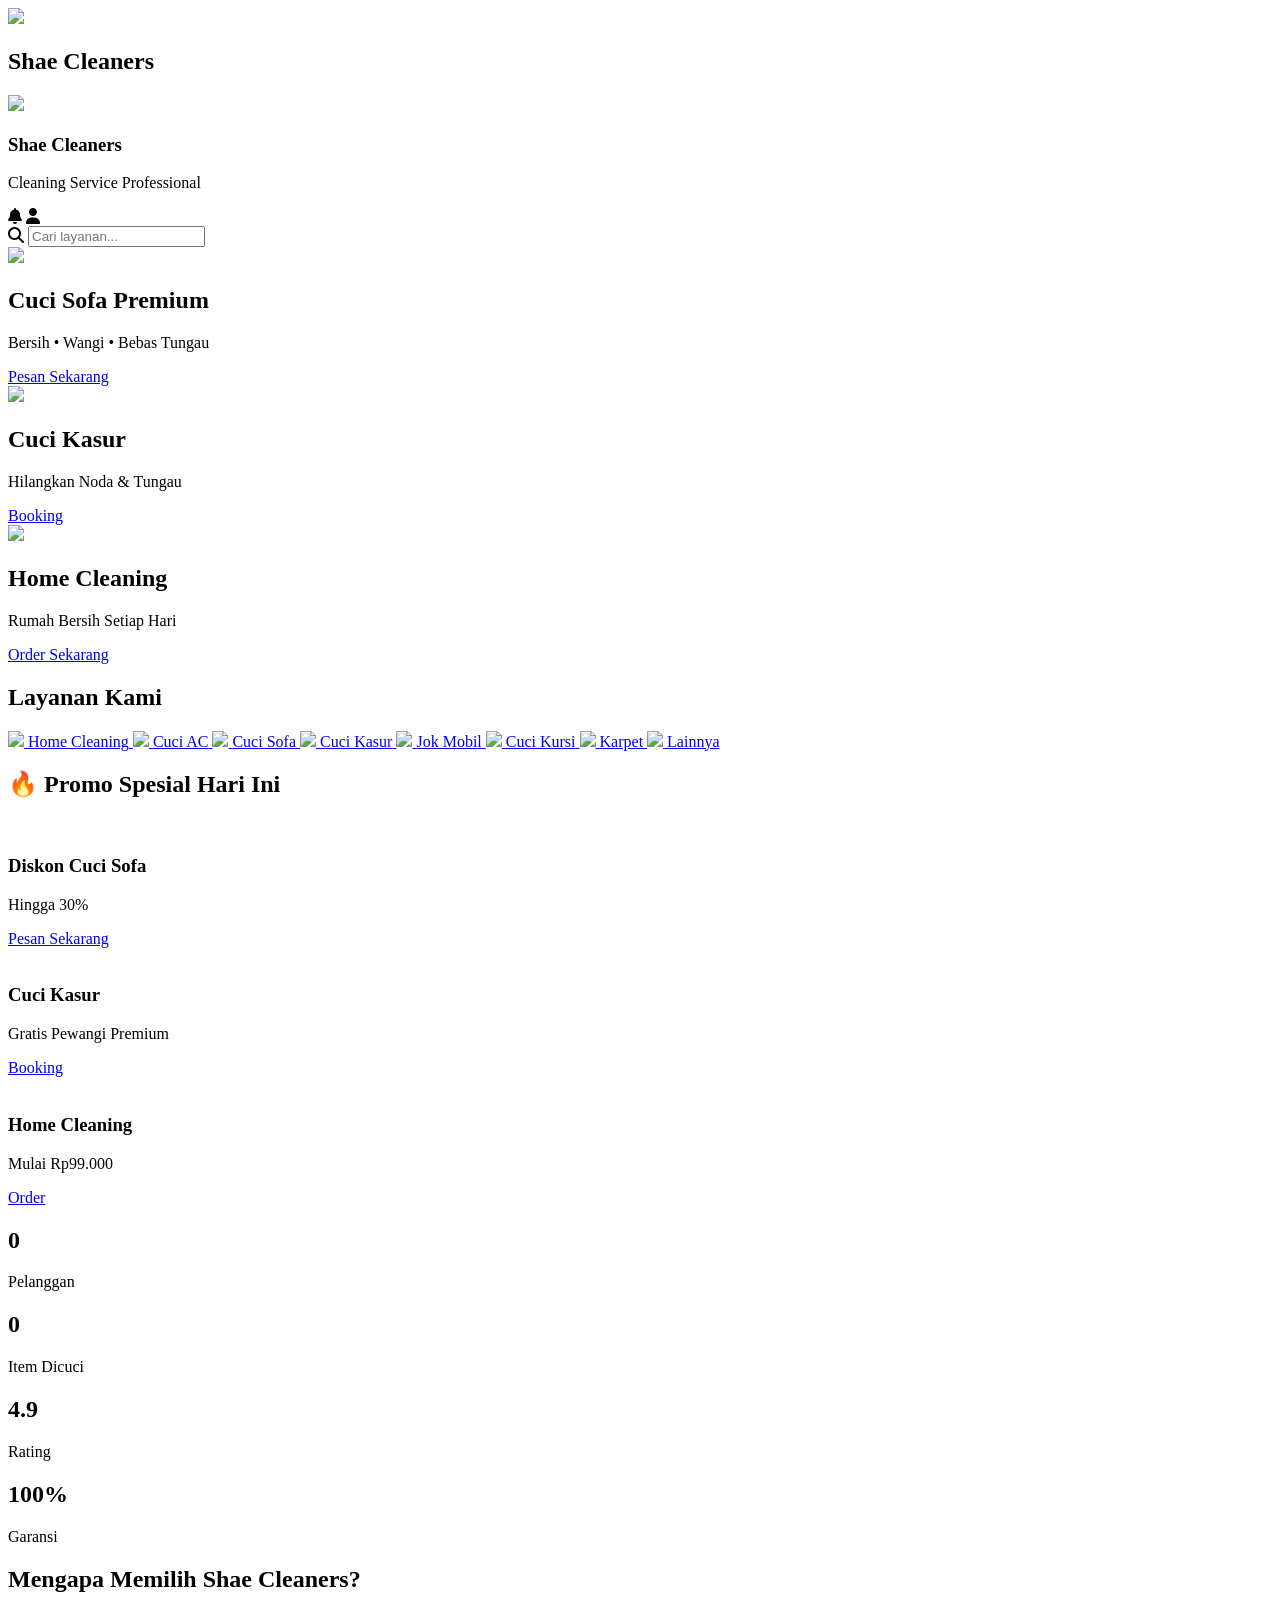
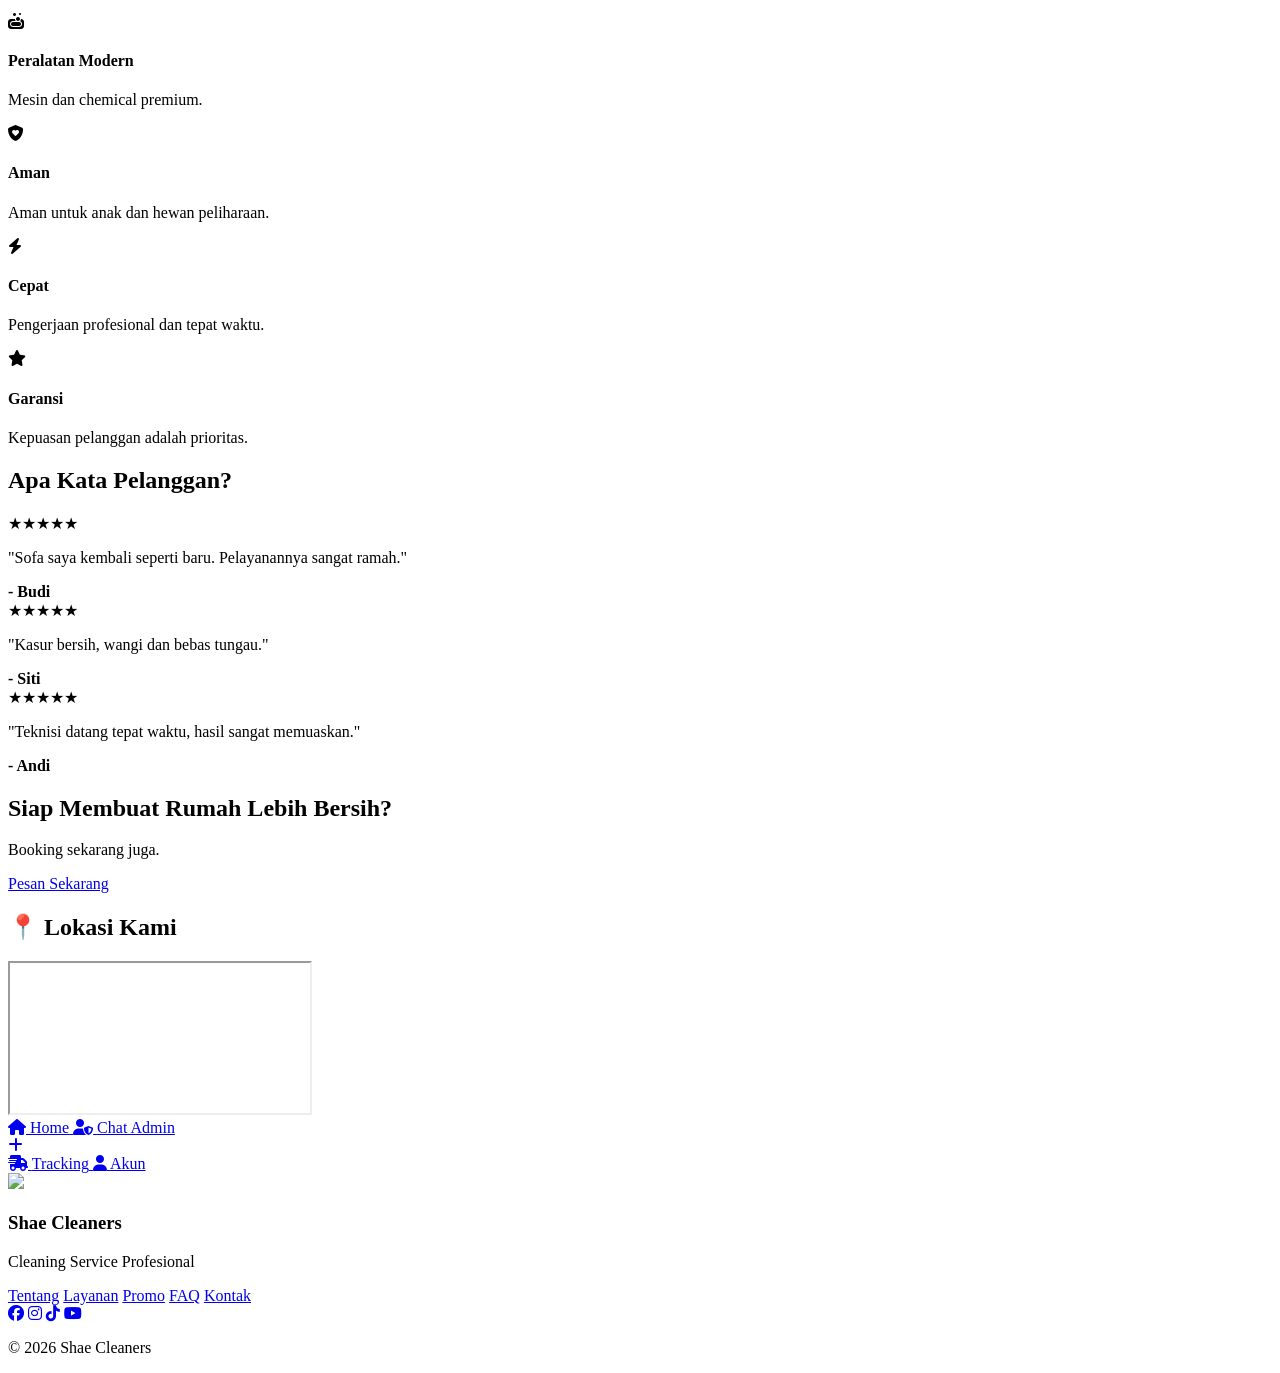
==== index.html @ 27e86289 "Create index.html" ====
<!DOCTYPE html>
<html lang="id">
<head>
<meta charset="UTF-8">
<meta name="viewport" content="width=device-width, initial-scale=1.0">
<title>Shae Cleaners | Jasa Cuci Sofa, Kasur, AC & Home Cleaning</title>

<meta name="theme-color" content="#0D6EFD">
<meta name="description" content="Shae Cleaners - Jasa Home Cleaning, Cuci Sofa, Kasur, AC, Jok Mobil, Kursi, Karpet dan lainnya.">

<link rel="manifest" href="manifest.json">
<link rel="icon" href="assets/logo/logo.png">

<link rel="preconnect" href="https://fonts.googleapis.com">
<link rel="preconnect" href="https://fonts.gstatic.com" crossorigin>

<link href="https://fonts.googleapis.com/css2?family=Poppins:wght@300;400;500;600;700&display=swap" rel="stylesheet">

<link rel="stylesheet" href="style.css">

<link rel="stylesheet" href="https://cdnjs.cloudflare.com/ajax/libs/font-awesome/6.7.2/css/all.min.css">

<link href="https://unpkg.com/aos@2.3.4/dist/aos.css" rel="stylesheet">

</head>

<body>

<!-- Splash Screen -->

<div id="splash">

<img src="assets/logo/logo.png" class="logo">

<h2>Shae Cleaners</h2>

<div class="loader"></div>

</div>

<!-- HEADER -->

<header>

<div class="topbar">

<div class="logo-area">

<img src="assets/logo/logo.png">

<div>

<h3>Shae Cleaners</h3>

<p>Cleaning Service Professional</p>

</div>

</div>

<div class="profile">

<i class="fa-solid fa-bell"></i>

<i class="fa-solid fa-user"></i>

</div>

</div>

<!-- SEARCH -->

<div class="search-box">

<i class="fa-solid fa-magnifying-glass"></i>

<input
type="text"
placeholder="Cari layanan...">

</div>

</header>

<!-- HERO SLIDER -->

<section class="hero">

<div class="slider">

<div class="slide active">

<img src="assets/banner/banner1.png">

<div class="caption">

<h2>Cuci Sofa Premium</h2>

<p>Bersih • Wangi • Bebas Tungau</p>

<a href="pages/order.html">

Pesan Sekarang

</a>

</div>

</div>

<div class="slide">

<img src="assets/banner/banner2.jpg">

<div class="caption">

<h2>Cuci Kasur</h2>

<p>Hilangkan Noda & Tungau</p>

<a href="pages/order.html">

Booking

</a>

</div>

</div>

<div class="slide">

<img src="assets/banner/banner3.jpg">

<div class="caption">

<h2>Home Cleaning</h2>

<p>Rumah Bersih Setiap Hari</p>

<a href="pages/order.html">

Order Sekarang

</a>

</div>

</div>

</div>

</section>

<!-- MENU LAYANAN -->

<section class="menu">

<h2>Layanan Kami</h2>

<div class="grid">

<a href="pages/home-cleaning.html" class="card">

<img src="assets/icons/home.png">

<span>Home Cleaning</span>

</a>

<a href="pages/cuci-ac.html" class="card">

<img src="assets/icons/ac.png">

<span>Cuci AC</span>

</a>

<a href="pages/cuci-sofa.html" class="card">

<img src="assets/icons/sofa.png">

<span>Cuci Sofa</span>

</a>

<a href="pages/cuci-kasur.html" class="card">

<img src="assets/icons/kasur.png">

<span>Cuci Kasur</span>

</a>

<a href="pages/cuci-jokmobil.html" class="card">

<img src="assets/icons/mobil.png">

<span>Jok Mobil</span>

</a>

<a href="pages/cuci-kursi.html" class="card">

<img src="assets/icons/kursi.png">

<span>Cuci Kursi</span>

</a>

<a href="pages/karpet.html" class="card">

<img src="assets/icons/karpet.png">

<span>Karpet</span>

</a>

<a href="pages/cuci-gorden.html" class="card">

<img src="assets/icons/cuci-gorden.png">

<span>Lainnya</span>

</a>

</div>

</section>
<!-- ================= PROMO SLIDER ================= -->

<section class="promo-section">

<h2 class="section-title">
🔥 Promo Spesial Hari Ini
</h2>

<div class="promo-slider">

<div class="promo-card">
<img src="assets/banner/promo1.jpg" alt="">
<div class="promo-info">
<h3>Diskon Cuci Sofa</h3>
<p>Hingga 30%</p>
<a href="pages/order.html">Pesan Sekarang</a>
</div>
</div>

<div class="promo-card">
<img src="assets/banner/promo2.jpg" alt="">
<div class="promo-info">
<h3>Cuci Kasur</h3>
<p>Gratis Pewangi Premium</p>
<a href="pages/order.html">Booking</a>
</div>
</div>

<div class="promo-card">
<img src="assets/banner/promo3.jpg" alt="">
<div class="promo-info">
<h3>Home Cleaning</h3>
<p>Mulai Rp99.000</p>
<a href="pages/order.html">Order</a>
</div>
</div>

</div>

</section>

<!-- ================= STATISTIK ================= -->

<section class="counter">

<div class="counter-box">

<h2 class="count" data-target="5000">0</h2>

<p>Pelanggan</p>

</div>

<div class="counter-box">

<h2 class="count" data-target="12000">0</h2>

<p>Item Dicuci</p>

</div>

<div class="counter-box">

<h2 class="count" data-target="4.9">4.9</h2>

<p>Rating</p>

</div>

<div class="counter-box">

<h2>100%</h2>

<p>Garansi</p>

</div>

</section>

<!-- ================= KEUNGGULAN ================= -->

<section class="why-us">

<h2>Mengapa Memilih Shae Cleaners?</h2>

<div class="why-grid">

<div class="why-card">
<i class="fa-solid fa-soap"></i>
<h4>Peralatan Modern</h4>
<p>Mesin dan chemical premium.</p>
</div>

<div class="why-card">
<i class="fa-solid fa-shield-heart"></i>
<h4>Aman</h4>
<p>Aman untuk anak dan hewan peliharaan.</p>
</div>

<div class="why-card">
<i class="fa-solid fa-bolt"></i>
<h4>Cepat</h4>
<p>Pengerjaan profesional dan tepat waktu.</p>
</div>

<div class="why-card">
<i class="fa-solid fa-star"></i>
<h4>Garansi</h4>
<p>Kepuasan pelanggan adalah prioritas.</p>
</div>

</div>

</section>
<!-- ================= TESTIMONI ================= -->

<section class="testimonial">

<h2>Apa Kata Pelanggan?</h2>

<div class="testimonial-slider">

<div class="testimonial-card">

★★★★★

<p>

"Sofa saya kembali seperti baru.
Pelayanannya sangat ramah."

</p>

<strong>- Budi</strong>

</div>

<div class="testimonial-card">

★★★★★

<p>

"Kasur bersih, wangi dan bebas tungau."

</p>

<strong>- Siti</strong>

</div>

<div class="testimonial-card">

★★★★★

<p>

"Teknisi datang tepat waktu,
hasil sangat memuaskan."

</p>

<strong>- Andi</strong>

</div>

</div>

</section>

<!-- ================= CALL TO ACTION ================= -->

<section class="cta">

<h2>

Siap Membuat Rumah Lebih Bersih?

</h2>

<p>

Booking sekarang juga.

</p>

<a href="pages/order.html" class="btn-order">

Pesan Sekarang

</a>

</section>

<!-- ================= GOOGLE MAP ================= -->

<section class="maps">

<h2 class="section-title">
📍 Lokasi Kami
</h2>

<iframe
src="https://www.google.com/maps/embed?pb="
loading="lazy"
allowfullscreen>
</iframe>

</section>

<!-- ================= BOTTOM NAVIGATION ================= -->

<nav class="bottom-nav">

<a href="index.html" class="active">

<i class="fa-solid fa-house"></i>

<span>Home</span>

</a>

<a href="pages/chat-admin.html">

<i class="fa-solid fa-user-shield"></i>

<span>Chat Admin</span>

</a>

<a href="pages/order.html">

<div class="order-button">

<i class="fa-solid fa-plus"></i>

</div>

</a>

<a href="pages/tracking.html">

<i class="fa-solid fa-truck-fast"></i>

<span>Tracking</span>

</a>

<a href="pages/profile.html">

<i class="fa-solid fa-user"></i>

<span>Akun</span>

</a>

</nav>

<!-- ================= FOOTER ================= -->

<footer>

<img src="assets/logo/logo.png" class="footer-logo">

<h3>Shae Cleaners</h3>

<p>
Cleaning Service Profesional
</p>

<div class="footer-menu">

<a href="#">Tentang</a>

<a href="#">Layanan</a>

<a href="#">Promo</a>

<a href="#">FAQ</a>

<a href="#">Kontak</a>

</div>

<div class="social">

<a href="#"><i class="fab fa-facebook"></i></a>

<a href="#"><i class="fab fa-instagram"></i></a>

<a href="#"><i class="fab fa-tiktok"></i></a>

<a href="#"><i class="fab fa-youtube"></i></a>

</div>

<p class="copyright">

© 2026 Shae Cleaners

</p>

</footer>

<!-- ================= SCRIPT ================= -->

<script src="https://unpkg.com/aos@2.3.4/dist/aos.js"></script>

<script>

AOS.init({

duration:800,

once:true

});

</script>

<script src="app.js"></script>

</body>

</html>
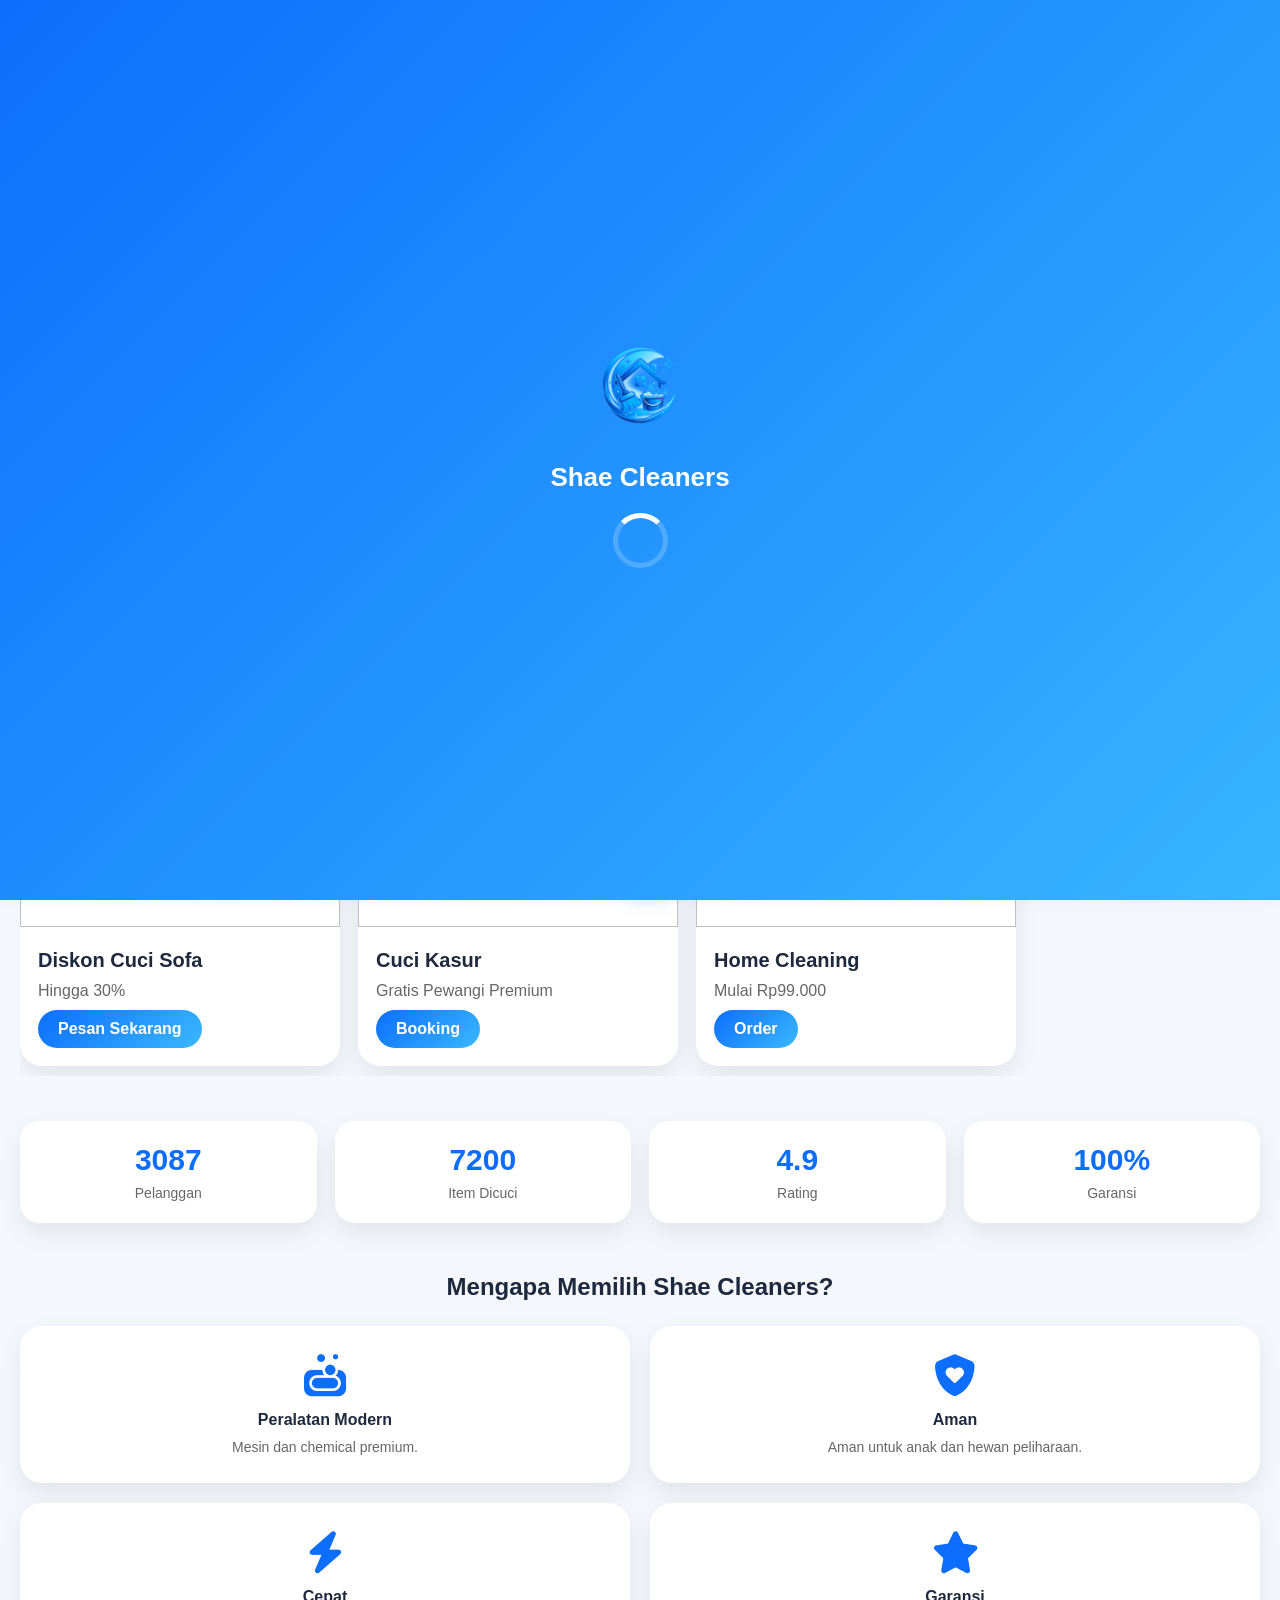
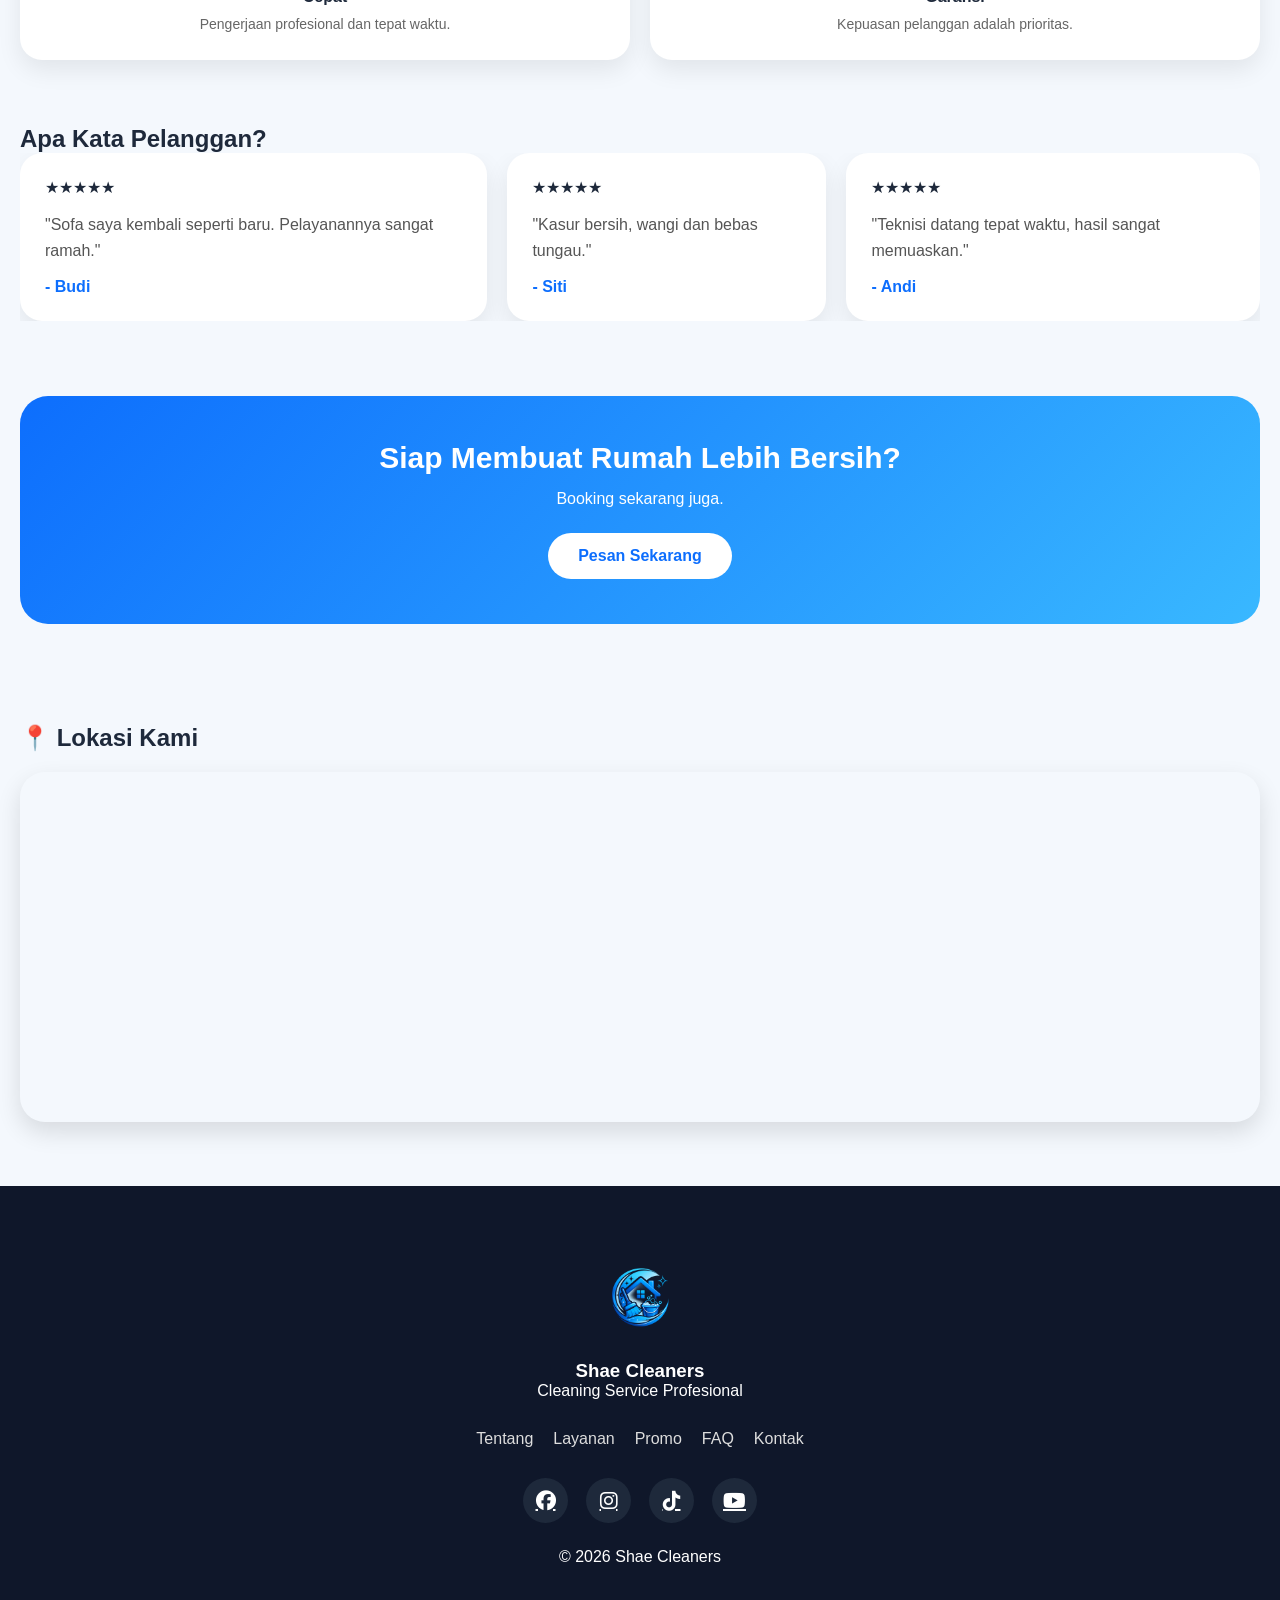
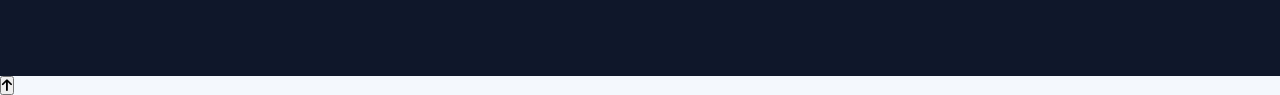
==== commit 89212e50: "Update index.html" ====
--- a/index.html
+++ b/index.html
@@ -90,61 +90,19 @@
 
 <div class="slide active">
 
-<img src="assets/banner/banner1.png">
-
-<div class="caption">
-
-<h2>Cuci Sofa Premium</h2>
-
-<p>Bersih • Wangi • Bebas Tungau</p>
-
-<a href="pages/order.html">
-
-Pesan Sekarang
-
-</a>
-
-</div>
+<img src="assets/banner/cuci-sofa.png">
 
 </div>
 
 <div class="slide">
 
-<img src="assets/banner/banner2.jpg">
-
-<div class="caption">
-
-<h2>Cuci Kasur</h2>
-
-<p>Hilangkan Noda & Tungau</p>
-
-<a href="pages/order.html">
-
-Booking
-
-</a>
-
-</div>
+<img src="assets/banner/cuci-kasur.png">
 
 </div>
 
 <div class="slide">
 
-<img src="assets/banner/banner3.jpg">
-
-<div class="caption">
-
-<h2>Home Cleaning</h2>
-
-<p>Rumah Bersih Setiap Hari</p>
-
-<a href="pages/order.html">
-
-Order Sekarang
-
-</a>
-
-</div>
+<img src="assets/banner/cuci-jokmobil.png">
 
 </div>
 
@@ -238,7 +196,7 @@
 <div class="promo-slider">
 
 <div class="promo-card">
-<img src="assets/banner/promo1.jpg" alt="">
+<img src="assets/banner/promo1.png" alt="">
 <div class="promo-info">
 <h3>Diskon Cuci Sofa</h3>
 <p>Hingga 30%</p>
@@ -247,7 +205,7 @@
 </div>
 
 <div class="promo-card">
-<img src="assets/banner/promo2.jpg" alt="">
+<img src="assets/banner/promo2.png" alt="">
 <div class="promo-info">
 <h3>Cuci Kasur</h3>
 <p>Gratis Pewangi Premium</p>
@@ -256,7 +214,7 @@
 </div>
 
 <div class="promo-card">
-<img src="assets/banner/promo3.jpg" alt="">
+<img src="assets/banner/promo3.png" alt="">
 <div class="promo-info">
 <h3>Home Cleaning</h3>
 <p>Mulai Rp99.000</p>
@@ -449,7 +407,7 @@
 
 </a>
 
-<a href="pages/chat-admin.html">
+<a href="pages/chat.html">
 
 <i class="fa-solid fa-user-shield"></i>
 
@@ -479,7 +437,7 @@
 
 <i class="fa-solid fa-user"></i>
 
-<span>Akun</span>
+<span>Profile</span>
 
 </a>
 
--- a/style.css
+++ b/style.css
@@ -0,0 +1,1335 @@
+/*====================================
+ Shae Cleaners Premium Theme V3
+====================================*/
+
+:root{
+
+--primary:#0D6EFD;
+--secondary:#3AA8FF;
+--accent:#00C2FF;
+--bg:#F4F8FD;
+--white:#FFFFFF;
+--dark:#1E293B;
+--text:#555;
+--radius:18px;
+--shadow:0 10px 25px rgba(0,0,0,.08);
+
+}
+
+*{
+margin:0;
+padding:0;
+box-sizing:border-box;
+font-family:'Poppins',sans-serif;
+}
+
+html{
+scroll-behavior:smooth;
+}
+
+body{
+
+background:var(--bg);
+color:var(--dark);
+overflow-x:hidden;
+
+}
+
+/*=========================
+Splash Screen
+=========================*/
+
+#splash{
+
+position:fixed;
+top:0;
+left:0;
+width:100%;
+height:100%;
+background:linear-gradient(135deg,#0D6EFD,#37B6FF);
+display:flex;
+flex-direction:column;
+justify-content:center;
+align-items:center;
+z-index:99999;
+
+}
+
+#splash .logo{
+
+width:110px;
+animation:zoom 2s infinite;
+
+}
+
+#splash h2{
+
+margin-top:20px;
+color:white;
+font-size:26px;
+
+}
+
+.loader{
+
+width:55px;
+height:55px;
+border:5px solid rgba(255,255,255,.2);
+border-top:5px solid white;
+border-radius:50%;
+margin-top:20px;
+animation:spin 1s linear infinite;
+
+}
+
+@keyframes spin{
+
+100%{
+
+transform:rotate(360deg);
+
+}
+
+}
+
+@keyframes zoom{
+
+50%{
+
+transform:scale(1.08);
+
+}
+
+}
+
+/*=========================
+HEADER
+=========================*/
+
+header{
+
+background:linear-gradient(135deg,#0D6EFD,#39B8FF);
+padding:18px;
+border-radius:0 0 30px 30px;
+box-shadow:var(--shadow);
+position:sticky;
+top:0;
+z-index:1000;
+
+}
+
+.topbar{
+
+display:flex;
+justify-content:space-between;
+align-items:center;
+
+}
+
+.logo-area{
+
+display:flex;
+align-items:center;
+
+}
+
+.logo-area img{
+
+width:55px;
+margin-right:12px;
+
+}
+
+.logo-area h3{
+
+color:white;
+font-size:21px;
+
+}
+
+.logo-area p{
+
+color:#EAF6FF;
+font-size:12px;
+
+}
+
+.profile{
+
+display:flex;
+gap:15px;
+
+}
+
+.profile i{
+
+color:white;
+font-size:22px;
+cursor:pointer;
+transition:.3s;
+
+}
+
+.profile i:hover{
+
+transform:scale(1.2);
+
+}
+
+.search-box{
+
+margin-top:20px;
+background:white;
+border-radius:50px;
+padding:13px 18px;
+display:flex;
+align-items:center;
+box-shadow:var(--shadow);
+
+}
+
+.search-box i{
+
+color:#999;
+
+}
+
+.search-box input{
+
+flex:1;
+border:none;
+outline:none;
+font-size:15px;
+margin-left:10px;
+
+}
+
+/*=========================
+HERO
+=========================*/
+
+.hero{
+
+margin:20px;
+
+}
+
+.slider{
+
+position:relative;
+overflow:hidden;
+border-radius:25px;
+box-shadow:var(--shadow);
+
+}
+
+.slide{
+
+display:none;
+position:relative;
+
+}
+
+.slide.active{
+
+display:block;
+animation:fade 1s;
+
+}
+
+.slide img{
+
+width:100%;
+height:240px;
+object-fit:cover;
+
+}
+
+.caption{
+
+position:absolute;
+left:25px;
+bottom:30px;
+color:white;
+
+}
+
+.caption h2{
+
+font-size:28px;
+
+}
+
+.caption p{
+
+margin:10px 0;
+
+}
+
+.caption a{
+
+display:inline-block;
+background:white;
+color:var(--primary);
+padding:12px 22px;
+border-radius:40px;
+text-decoration:none;
+font-weight:600;
+transition:.3s;
+
+}
+
+.caption a:hover{
+
+transform:translateY(-3px);
+
+}
+
+@keyframes fade{
+
+from{
+
+opacity:0;
+
+}
+
+to{
+
+opacity:1;
+
+}
+
+}
+
+/*=========================
+MENU GRID
+=========================*/
+
+.menu{
+
+padding:20px;
+
+}
+
+.menu h2{
+
+margin-bottom:20px;
+
+}
+
+.grid{
+
+display:grid;
+grid-template-columns:repeat(4,1fr);
+gap:16px;
+
+}
+
+.card{
+
+background:white;
+padding:18px;
+border-radius:20px;
+text-align:center;
+text-decoration:none;
+color:#333;
+box-shadow:var(--shadow);
+transition:.35s;
+
+}
+
+.card:hover{
+
+transform:translateY(-8px);
+
+}
+
+.card img{
+
+width:55px;
+margin-bottom:10px;
+
+}
+
+.card span{
+
+font-size:14px;
+font-weight:600;
+
+}
+
+/*=========================
+RESPONSIVE
+=========================*/
+
+@media(max-width:768px){
+
+.grid{
+
+grid-template-columns:repeat(4,1fr);
+
+}
+
+.card{
+
+padding:15px;
+
+}
+
+.card img{
+
+width:42px;
+
+}
+.card span{
+font-size:12px;
+}
+.caption h2{
+font-size:22px;
+}
+.slide img{
+height:200px;
+}}
+@media(max-width:480px){
+.grid{
+grid-template-columns:repeat(2,1fr);
+}
+header{
+border-radius:0 0 25px 25px;
+}}
+/*====================================
+ PROMO SECTION
+====================================*/
+
+.promo-section{
+
+padding:25px 20px;
+
+}
+
+.section-title{
+
+font-size:24px;
+font-weight:700;
+margin-bottom:20px;
+color:var(--dark);
+
+}
+
+.promo-slider{
+
+display:flex;
+gap:18px;
+overflow-x:auto;
+scroll-behavior:smooth;
+padding-bottom:10px;
+
+}
+
+.promo-slider::-webkit-scrollbar{
+
+display:none;
+
+}
+
+.promo-card{
+
+min-width:320px;
+background:#fff;
+border-radius:22px;
+overflow:hidden;
+box-shadow:var(--shadow);
+transition:.35s;
+
+}
+
+.promo-card:hover{
+
+transform:translateY(-8px);
+
+}
+
+.promo-card img{
+
+width:100%;
+height:180px;
+object-fit:cover;
+
+}
+
+.promo-info{
+
+padding:18px;
+
+}
+
+.promo-info h3{
+
+font-size:20px;
+
+}
+
+.promo-info p{
+
+margin:10px 0;
+color:#666;
+
+}
+
+.promo-info a{
+
+display:inline-block;
+padding:10px 20px;
+background:linear-gradient(135deg,#0D6EFD,#39B8FF);
+color:#fff;
+text-decoration:none;
+border-radius:30px;
+font-weight:600;
+
+}
+
+/*====================================
+ COUNTER
+====================================*/
+
+.counter{
+
+display:grid;
+grid-template-columns:repeat(4,1fr);
+gap:18px;
+padding:20px;
+
+}
+
+.counter-box{
+
+background:#fff;
+padding:22px;
+text-align:center;
+border-radius:20px;
+box-shadow:var(--shadow);
+transition:.35s;
+
+}
+
+.counter-box:hover{
+
+transform:translateY(-6px);
+
+}
+
+.counter-box h2{
+
+font-size:30px;
+color:var(--primary);
+
+}
+
+.counter-box p{
+
+margin-top:8px;
+font-size:14px;
+color:#666;
+
+}
+
+/*====================================
+ WHY US
+====================================*/
+
+.why-us{
+
+padding:30px 20px;
+
+}
+
+.why-us h2{
+
+text-align:center;
+margin-bottom:25px;
+
+}
+
+.why-grid{
+
+display:grid;
+grid-template-columns:repeat(2,1fr);
+gap:20px;
+
+}
+
+.why-card{
+
+background:#fff;
+padding:28px;
+border-radius:22px;
+text-align:center;
+box-shadow:var(--shadow);
+transition:.4s;
+
+}
+
+.why-card:hover{
+
+transform:translateY(-8px);
+
+}
+
+.why-card i{
+
+font-size:42px;
+color:var(--primary);
+margin-bottom:15px;
+
+}
+
+.why-card h4{
+
+margin-bottom:10px;
+
+}
+
+.why-card p{
+
+color:#666;
+font-size:14px;
+
+}
+
+/*====================================
+ BEFORE AFTER
+====================================*/
+
+.before-after{
+
+padding:30px 20px;
+
+}
+
+.before-after h2{
+
+margin-bottom:20px;
+
+}
+
+.compare-slider{
+
+position:relative;
+overflow:hidden;
+border-radius:25px;
+box-shadow:var(--shadow);
+
+}
+
+.compare-slider img{
+
+width:100%;
+display:block;
+
+}
+
+.before{
+
+position:absolute;
+top:0;
+left:0;
+width:50%;
+overflow:hidden;
+
+}
+
+/*====================================
+ TESTIMONIAL
+====================================*/
+
+.testimonial{
+
+padding:35px 20px;
+
+}
+
+.testimonial-slider{
+
+display:flex;
+gap:20px;
+overflow-x:auto;
+scroll-behavior:smooth;
+
+}
+
+.testimonial-slider::-webkit-scrollbar{
+
+display:none;
+
+}
+
+.testimonial-card{
+
+min-width:300px;
+background:#fff;
+padding:25px;
+border-radius:22px;
+box-shadow:var(--shadow);
+
+}
+
+.testimonial-card p{
+
+margin:15px 0;
+line-height:1.6;
+color:#555;
+
+}
+
+.testimonial-card strong{
+
+color:var(--primary);
+
+}
+
+/*====================================
+ CTA
+====================================*/
+
+.cta{
+
+margin:40px 20px;
+padding:45px 25px;
+text-align:center;
+border-radius:28px;
+background:linear-gradient(135deg,#0D6EFD,#39B8FF);
+color:#fff;
+
+}
+
+.cta h2{
+
+font-size:30px;
+
+}
+
+.cta p{
+
+margin:15px 0 25px;
+
+}
+
+.btn-order{
+
+display:inline-block;
+padding:14px 30px;
+background:#fff;
+color:#0D6EFD;
+border-radius:40px;
+text-decoration:none;
+font-weight:700;
+transition:.3s;
+
+}
+
+.btn-order:hover{
+
+transform:scale(1.05);
+
+}
+
+/*====================================
+ GLASS EFFECT
+====================================*/
+
+.glass{
+
+background:rgba(255,255,255,.15);
+backdrop-filter:blur(15px);
+border:1px solid rgba(255,255,255,.2);
+
+}
+
+/*====================================
+ ANIMATION
+====================================*/
+
+.fade-up{
+
+animation:fadeUp .8s ease;
+
+}
+
+@keyframes fadeUp{
+
+from{
+
+opacity:0;
+transform:translateY(30px);
+
+}
+
+to{
+
+opacity:1;
+transform:translateY(0);
+
+}
+
+}
+
+.zoom{
+
+animation:zoomIn .6s;
+
+}
+
+@keyframes zoomIn{
+
+from{
+
+opacity:0;
+transform:scale(.9);
+
+}
+
+to{
+
+opacity:1;
+transform:scale(1);
+
+}
+
+}
+
+/*====================================
+ RESPONSIVE
+====================================*/
+
+@media(max-width:768px){
+
+.counter{
+
+grid-template-columns:repeat(2,1fr);
+
+}
+
+.why-grid{
+
+grid-template-columns:1fr;
+
+}
+
+.promo-card{
+
+min-width:280px;
+
+}
+
+.cta h2{
+
+font-size:24px;
+
+}
+
+}
+
+@media(max-width:480px){
+
+.counter{
+
+grid-template-columns:1fr 1fr;
+
+}
+
+.testimonial-card{
+
+min-width:260px;
+
+}
+
+}
+/*====================================
+VIDEO SECTION
+====================================*/
+
+.video-section{
+padding:60px 20px;
+}
+
+.video-box{
+position:relative;
+overflow:hidden;
+border-radius:25px;
+box-shadow:0 15px 40px rgba(0,0,0,.15);
+}
+
+.video-box video{
+width:100%;
+display:block;
+border-radius:25px;
+transition:.5s;
+}
+
+.video-box:hover video{
+transform:scale(1.03);
+}
+
+/*====================================
+GALLERY
+====================================*/
+
+.gallery{
+padding:60px 20px;
+}
+
+.gallery-slider{
+display:flex;
+gap:18px;
+overflow-x:auto;
+scroll-behavior:smooth;
+padding-bottom:10px;
+}
+
+.gallery-slider::-webkit-scrollbar{
+display:none;
+}
+
+.gallery-slider img{
+width:280px;
+height:200px;
+object-fit:cover;
+border-radius:22px;
+box-shadow:0 10px 25px rgba(0,0,0,.12);
+transition:.35s;
+cursor:pointer;
+}
+
+.gallery-slider img:hover{
+transform:scale(1.05);
+}
+
+/*====================================
+MAP
+====================================*/
+
+.maps{
+padding:60px 20px;
+}
+
+.maps iframe{
+width:100%;
+height:350px;
+border:none;
+border-radius:25px;
+box-shadow:0 10px 25px rgba(0,0,0,.12);
+}
+
+/*====================================
+FLOATING WHATSAPP
+====================================*/
+
+.floating-wa{
+
+position:fixed;
+
+right:22px;
+
+bottom:95px;
+
+width:65px;
+
+height:65px;
+
+background:#25D366;
+
+border-radius:50%;
+
+display:flex;
+
+align-items:center;
+
+justify-content:center;
+
+color:#fff;
+
+font-size:34px;
+
+text-decoration:none;
+
+box-shadow:0 10px 30px rgba(37,211,102,.4);
+
+z-index:999;
+
+animation:pulse 2s infinite;
+
+transition:.3s;
+
+}
+
+.floating-wa:hover{
+
+transform:scale(1.12);
+
+}
+
+@keyframes pulse{
+
+0%{
+
+box-shadow:0 0 0 0 rgba(37,211,102,.5);
+
+}
+
+70%{
+
+box-shadow:0 0 0 18px rgba(37,211,102,0);
+
+}
+
+100%{
+
+box-shadow:0 0 0 0 rgba(37,211,102,0);
+
+}
+
+}
+
+/*====================================
+BOTTOM NAVIGATION
+====================================*/
+
+.bottom-nav{
+
+position:fixed;
+
+bottom:0;
+
+left:0;
+
+width:100%;
+
+background:#fff;
+
+display:flex;
+
+justify-content:space-around;
+
+align-items:center;
+
+padding:10px 0;
+
+box-shadow:0 -5px 20px rgba(0,0,0,.08);
+
+z-index:999;
+
+}
+
+.bottom-nav a{
+
+text-decoration:none;
+
+color:#777;
+
+display:flex;
+
+flex-direction:column;
+
+align-items:center;
+
+font-size:12px;
+
+transition:.3s;
+
+}
+
+.bottom-nav a.active{
+
+color:var(--primary);
+
+}
+
+.bottom-nav i{
+
+font-size:22px;
+
+margin-bottom:4px;
+
+}
+
+.order-button{
+
+width:62px;
+
+height:62px;
+
+background:linear-gradient(135deg,#0D6EFD,#39B8FF);
+
+border-radius:50%;
+
+display:flex;
+
+align-items:center;
+
+justify-content:center;
+
+color:#fff;
+
+font-size:26px;
+
+margin-top:-35px;
+
+box-shadow:0 10px 25px rgba(13,110,253,.35);
+
+}
+
+/*====================================
+FOOTER
+====================================*/
+
+footer{
+
+background:#0F172A;
+
+padding:70px 20px 110px;
+
+text-align:center;
+
+color:#fff;
+
+}
+
+.footer-logo{
+
+width:85px;
+
+margin-bottom:15px;
+
+}
+
+.footer-menu{
+
+margin:30px 0;
+
+display:flex;
+
+justify-content:center;
+
+flex-wrap:wrap;
+
+gap:20px;
+
+}
+
+.footer-menu a{
+
+color:#ddd;
+
+text-decoration:none;
+
+transition:.3s;
+
+}
+
+.footer-menu a:hover{
+
+color:#fff;
+
+}
+
+.social{
+
+display:flex;
+
+justify-content:center;
+
+gap:18px;
+
+margin-bottom:25px;
+
+}
+
+.social a{
+
+width:45px;
+
+height:45px;
+
+border-radius:50%;
+
+background:#1E293B;
+
+display:flex;
+
+align-items:center;
+
+justify-content:center;
+
+color:#fff;
+
+font-size:20px;
+
+transition:.3s;
+
+}
+
+.social a:hover{
+
+background:var(--primary);
+
+transform:translateY(-5px);
+
+}
+
+copyright{
+
+color:#aaa;
+
+font-size:14px;
+
+}
+
+/*====================================
+RIPPLE EFFECT
+====================================*/
+
+.ripple{
+
+position:relative;
+
+overflow:hidden;
+
+}
+
+.ripple::after{
+
+content:"";
+
+position:absolute;
+
+width:10px;
+
+height:10px;
+
+background:rgba(255,255,255,.6);
+
+border-radius:50%;
+
+transform:scale(0);
+
+opacity:0;
+
+transition:.6s;
+
+}
+
+.ripple:active::after{
+
+transform:scale(30);
+
+opacity:1;
+
+}
+
+/*====================================
+DARK MODE
+====================================*/
+
+.dark{
+
+background:#0F172A;
+
+color:#fff;
+
+}
+
+.dark .card,
+.dark .promo-card,
+.dark .counter-box,
+.dark .why-card,
+.dark .testimonial-card{
+
+background:#1E293B;
+
+color:#fff;
+
+}
+
+.dark header{
+
+background:#111827;
+
+}
+
+.dark footer{
+
+background:#020617;
+
+}
+
+/*====================================
+SCROLLBAR
+====================================*/
+
+::-webkit-scrollbar{
+
+width:8px;
+
+}
+
+::-webkit-scrollbar-thumb{
+
+background:#0D6EFD;
+
+border-radius:20px;
+
+}
+
+/*====================================
+RESPONSIVE
+====================================*/
+
+@media(max-width:768px){
+
+.gallery-slider img{
+
+width:220px;
+
+height:170px;
+
+}
+
+.maps iframe{
+
+height:280px;
+
+}
+
+.order-button{
+
+width:58px;
+
+height:58px;
+
+}
+
+}
+
+@media(max-width:480px){
+
+.bottom-nav span{
+
+font-size:11px;
+
+}
+
+.floating-wa{
+
+width:58px;
+
+height:58px;
+
+font-size:30px;
+
+right:18px;
+
+bottom:90px;
+
+}
+
+}
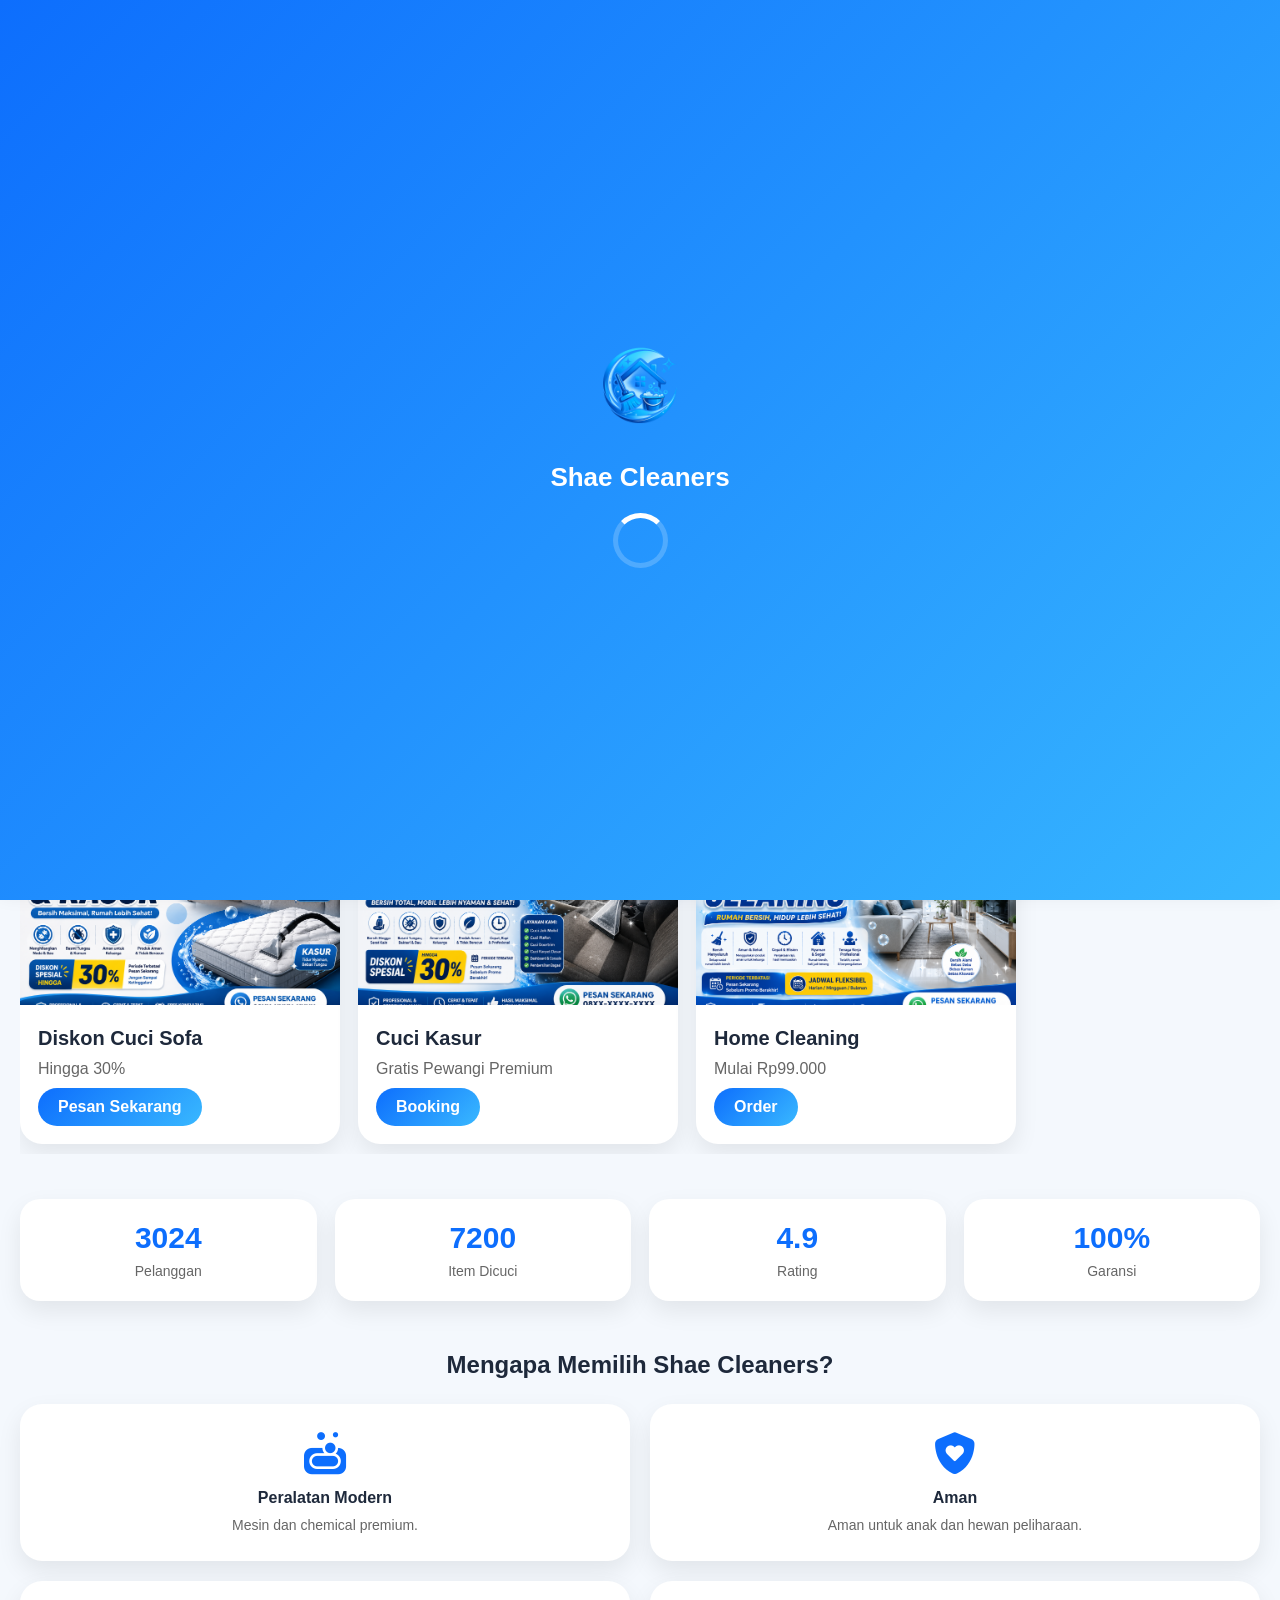
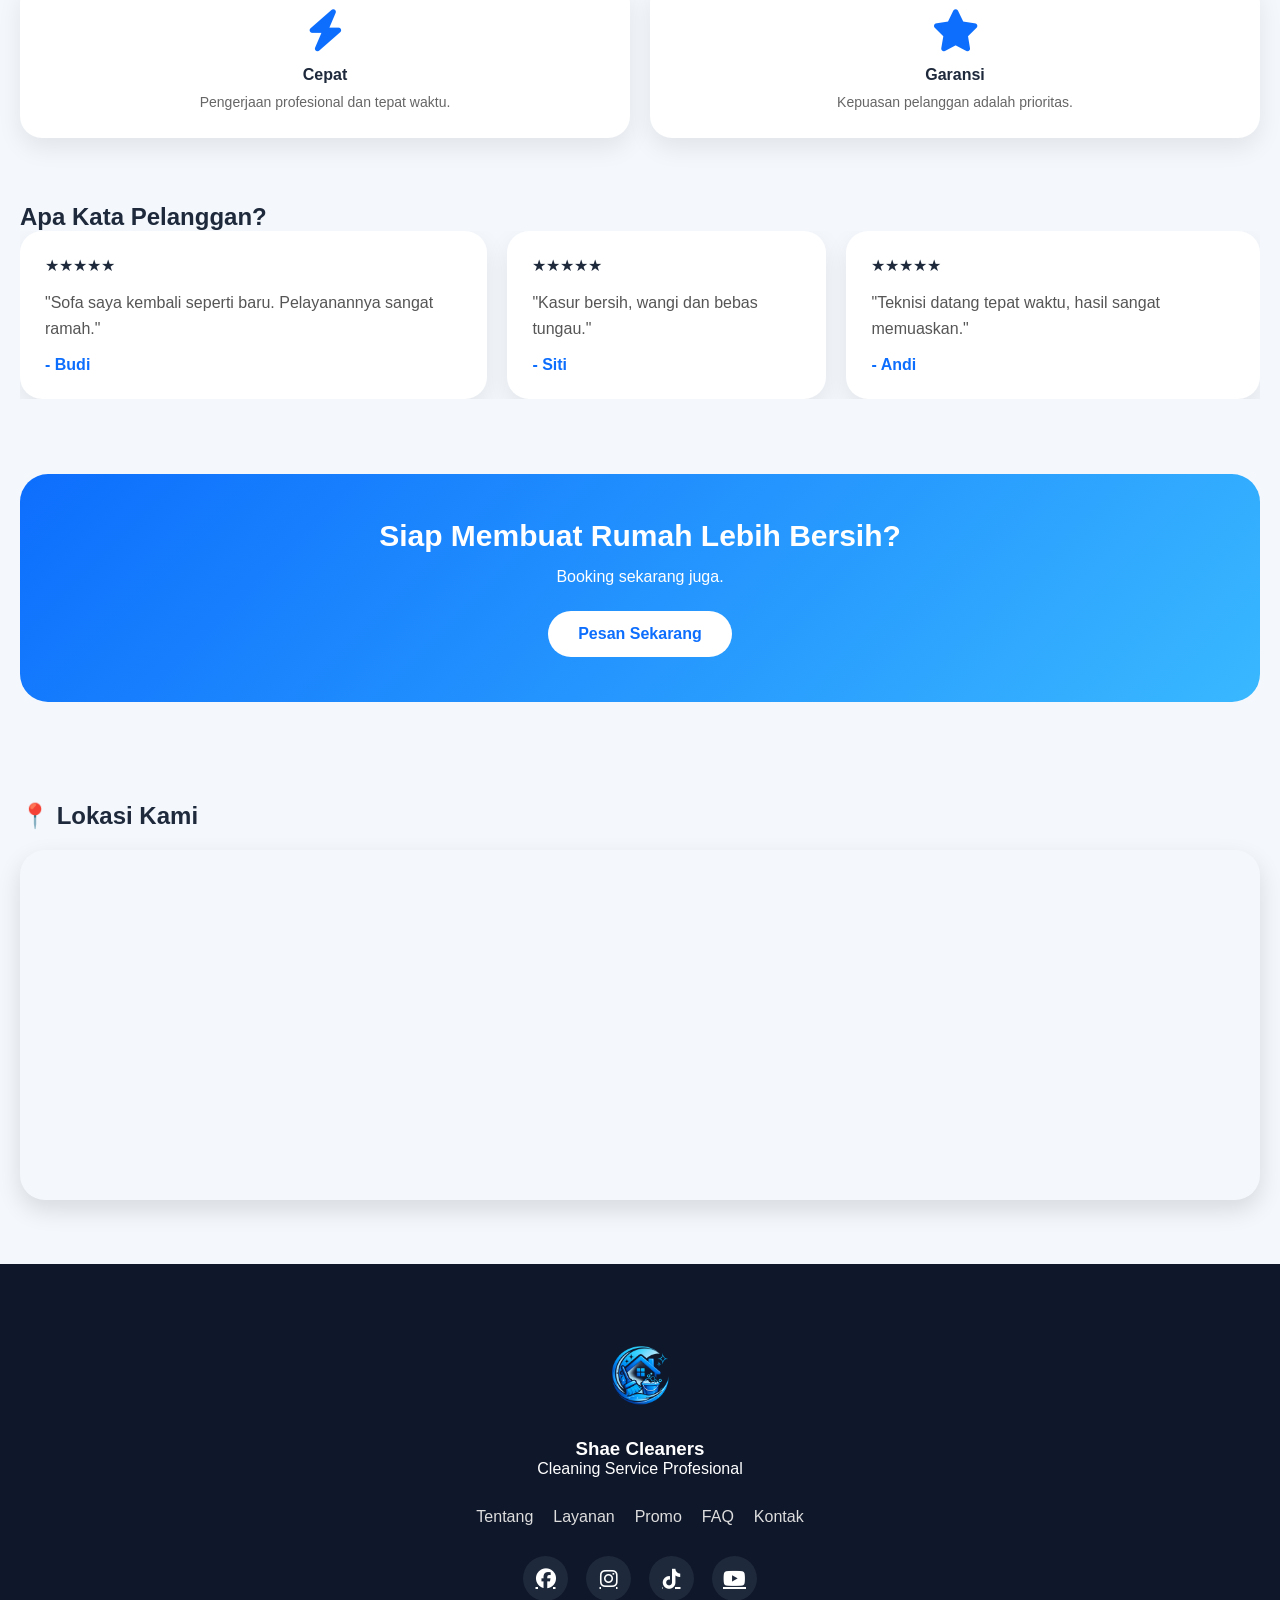
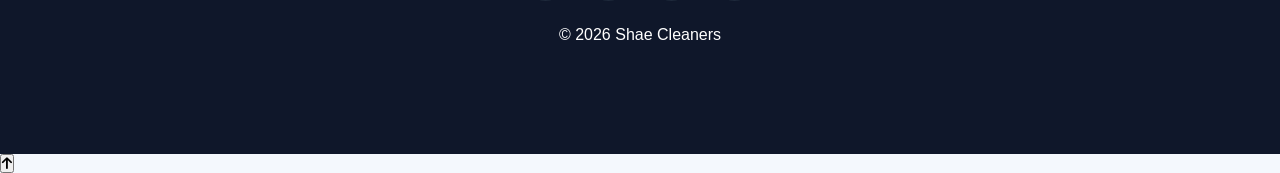
==== commit 92df9106: "Update index.html" ====
--- a/index.html
+++ b/index.html
@@ -152,7 +152,7 @@
 
 <a href="pages/cuci-jokmobil.html" class="card">
 
-<img src="assets/icons/mobil.png">
+<img src="assets/icons/jokmobil.png">
 
 <span>Jok Mobil</span>
 
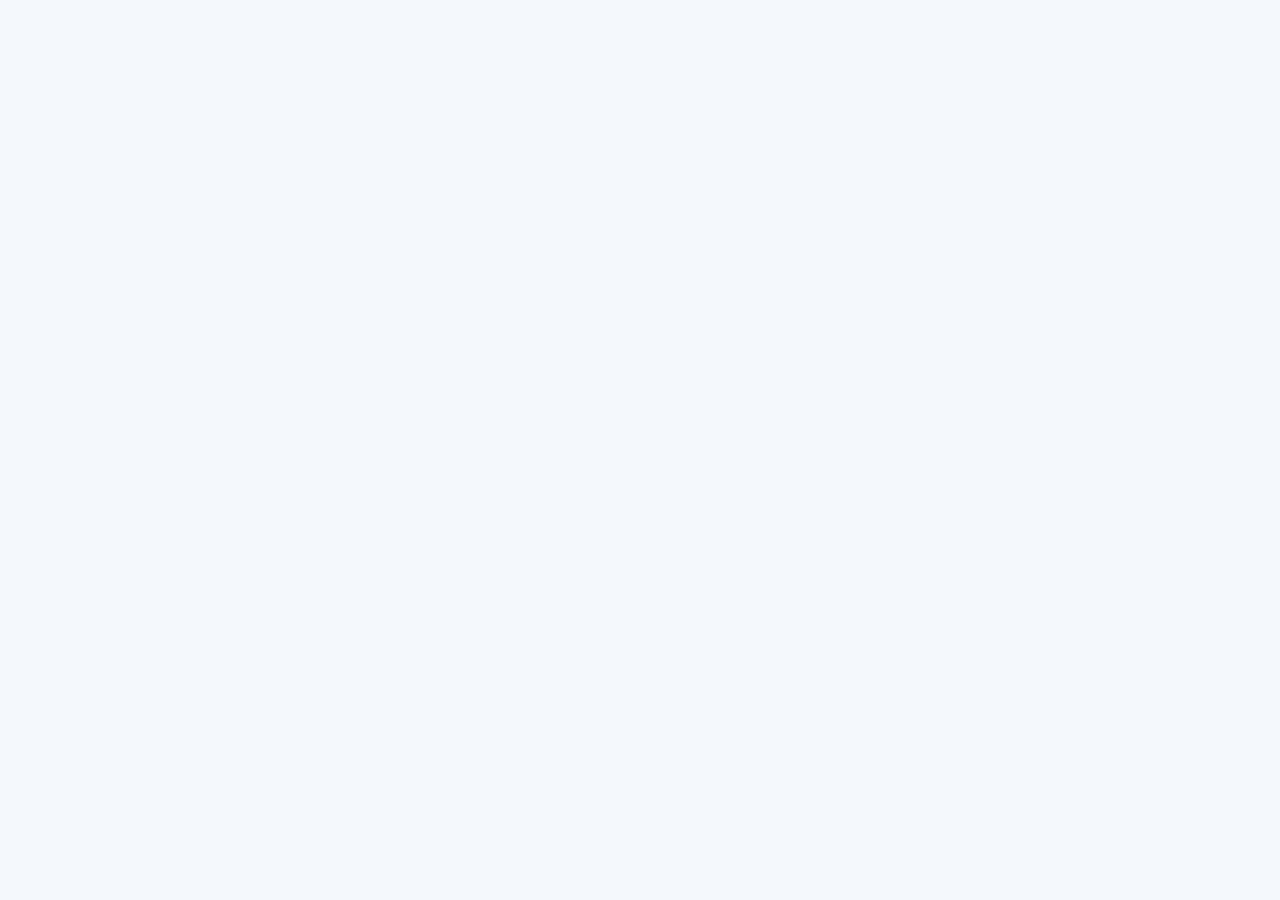
==== commit 1e8dd575: "Update index.html" ====
--- a/index.html
+++ b/index.html
@@ -19,9 +19,600 @@
 <link rel="stylesheet" href="style.css">
 
 <link rel="stylesheet" href="https://cdnjs.cloudflare.com/ajax/libs/font-awesome/6.7.2/css/all.min.css">
-
 <link href="https://unpkg.com/aos@2.3.4/dist/aos.css" rel="stylesheet">
-
+<style>
+/*======================================
+ADMIN CHAT.CSS
+Shae Cleaners Premium
+======================================*/
+
+:root{
+
+--primary:#0D6EFD;
+--secondary:#38BDF8;
+--success:#22C55E;
+--danger:#EF4444;
+
+--bg:#F4F8FC;
+--white:#FFFFFF;
+--text:#1E293B;
+--grey:#64748B;
+
+--shadow:0 10px 25px rgba(0,0,0,.08);
+
+}
+
+*{
+
+margin:0;
+padding:0;
+box-sizing:border-box;
+font-family:'Poppins',sans-serif;
+
+}
+
+body{
+
+background:var(--bg);
+height:100vh;
+overflow:hidden;
+
+}
+
+/*=========================
+LAYOUT
+=========================*/
+
+.chat-layout{
+
+display:grid;
+grid-template-columns:340px 1fr;
+height:100vh;
+
+}
+
+/*=========================
+SIDEBAR
+=========================*/
+
+.sidebar{
+
+background:#fff;
+border-right:1px solid #E5E7EB;
+display:flex;
+flex-direction:column;
+
+}
+
+.sidebar-header{
+
+padding:25px;
+text-align:center;
+border-bottom:1px solid #E5E7EB;
+
+}
+
+.sidebar-header img{
+
+width:75px;
+height:75px;
+border-radius:50%;
+margin-bottom:12px;
+
+}
+
+.sidebar-header h2{
+
+font-size:22px;
+color:var(--primary);
+
+}
+
+.sidebar-header p{
+
+font-size:14px;
+color:var(--grey);
+
+}
+
+/*=========================
+SEARCH
+=========================*/
+
+.search-box{
+
+padding:15px;
+position:relative;
+
+}
+
+.search-box input{
+
+width:100%;
+padding:14px 45px 14px 15px;
+border-radius:15px;
+border:1px solid #E5E7EB;
+outline:none;
+
+}
+
+.search-box i{
+
+position:absolute;
+right:30px;
+top:50%;
+transform:translateY(-50%);
+color:var(--grey);
+
+}
+
+/*=========================
+CUSTOMER LIST
+=========================*/
+
+.customer-list{
+
+flex:1;
+overflow-y:auto;
+
+}
+
+.customer-item{
+
+display:flex;
+align-items:center;
+gap:12px;
+
+padding:15px;
+
+cursor:pointer;
+
+border-bottom:1px solid #F1F5F9;
+
+transition:.3s;
+
+}
+
+.customer-item:hover{
+
+background:#EEF6FF;
+
+}
+
+.customer-item img{
+
+width:50px;
+height:50px;
+border-radius:50%;
+
+}
+
+.customer-info{
+
+flex:1;
+
+}
+
+.customer-info h4{
+
+font-size:16px;
+
+}
+
+.customer-info p{
+
+font-size:13px;
+color:var(--grey);
+
+}
+/*======================================
+CHAT AREA
+======================================*/
+
+.chat-area{
+
+display:flex;
+flex-direction:column;
+height:100vh;
+background:#F8FAFC;
+
+}
+
+.chat-topbar{
+
+display:flex;
+justify-content:space-between;
+align-items:center;
+
+padding:18px 25px;
+
+background:#fff;
+
+border-bottom:1px solid #E5E7EB;
+
+}
+
+.chat-messages{
+
+flex:1;
+
+overflow-y:auto;
+
+padding:20px;
+
+display:flex;
+flex-direction:column;
+
+gap:15px;
+
+}
+
+.message{
+
+display:flex;
+
+max-width:75%;
+
+animation:fadeIn .25s ease;
+
+}
+
+.message.user{
+
+align-self:flex-start;
+
+}
+
+.message.admin{
+
+align-self:flex-end;
+
+}
+
+.bubble{
+
+padding:14px 18px;
+
+border-radius:18px;
+
+font-size:14px;
+
+line-height:1.6;
+
+word-break:break-word;
+
+box-shadow:var(--shadow);
+
+}
+
+.message.user .bubble{
+
+background:#fff;
+
+color:var(--text);
+
+border-top-left-radius:5px;
+
+}
+
+.message.admin .bubble{
+
+background:linear-gradient(135deg,#0D6EFD,#38BDF8);
+
+color:#fff;
+
+border-top-right-radius:5px;
+
+}
+
+.time{
+
+margin-top:5px;
+
+font-size:11px;
+
+opacity:.7;
+
+}
+
+/*======================================
+INPUT
+======================================*/
+
+.chat-input{
+
+display:flex;
+
+align-items:center;
+
+gap:10px;
+
+padding:15px;
+
+background:#fff;
+
+border-top:1px solid #E5E7EB;
+
+}
+
+.chat-input input[type="text"]{
+
+flex:1;
+
+padding:14px 18px;
+
+border:1px solid #E5E7EB;
+
+border-radius:25px;
+
+outline:none;
+
+font-size:15px;
+
+}
+
+.icon-btn,
+.send-btn{
+
+width:46px;
+
+height:46px;
+
+border:none;
+
+border-radius:50%;
+
+cursor:pointer;
+
+display:flex;
+
+justify-content:center;
+
+align-items:center;
+
+font-size:18px;
+
+transition:.3s;
+
+}
+
+.icon-btn{
+
+background:#EEF4FF;
+
+color:var(--primary);
+
+}
+
+.send-btn{
+
+background:linear-gradient(135deg,#0D6EFD,#38BDF8);
+
+color:#fff;
+
+}
+
+.icon-btn:hover,
+.send-btn:hover{
+
+transform:scale(1.08);
+
+}
+
+/*======================================
+EMOJI PANEL
+======================================*/
+
+.emoji-panel{
+
+display:flex;
+
+flex-wrap:wrap;
+
+gap:10px;
+
+padding:15px;
+
+background:#fff;
+
+border-top:1px solid #E5E7EB;
+
+}
+
+.emoji{
+
+width:42px;
+
+height:42px;
+
+border:none;
+
+border-radius:12px;
+
+background:#F1F5F9;
+
+cursor:pointer;
+
+font-size:22px;
+
+transition:.3s;
+
+}
+
+.emoji:hover{
+
+background:#E2E8F0;
+
+}
+
+/*======================================
+WELCOME
+======================================*/
+
+.welcome-chat{
+
+margin:auto;
+
+text-align:center;
+
+color:#64748B;
+
+}
+
+.welcome-chat i{
+
+font-size:70px;
+
+margin-bottom:15px;
+
+color:#0D6EFD;
+
+}
+
+.welcome-chat h3{
+
+margin-bottom:10px;
+
+}
+
+/*======================================
+ANIMATION
+======================================*/
+
+@keyframes fadeIn{
+
+from{
+
+opacity:0;
+
+transform:translateY(12px);
+
+}
+
+to{
+
+opacity:1;
+
+transform:translateY(0);
+
+}
+
+}
+
+/*======================================
+RESPONSIVE
+======================================*/
+
+@media(max-width:900px){
+
+.chat-layout{
+
+grid-template-columns:1fr;
+
+}
+
+.sidebar{
+
+display:none;
+
+}
+
+}
+
+@media(max-width:480px){
+
+.chat-topbar{
+
+padding:15px;
+
+}
+
+.chat-input{
+
+padding:10px;
+
+}
+
+.chat-input input{
+
+font-size:14px;
+
+}
+
+.message{
+
+max-width:90%;
+
+}
+
+}
+
+/*======================================
+DARK MODE
+======================================*/
+
+body.dark{
+
+background:#0F172A;
+
+}
+
+body.dark .sidebar,
+body.dark .chat-topbar,
+body.dark .chat-input,
+body.dark .emoji-panel{
+
+background:#1E293B;
+
+}
+
+body.dark .chat-area{
+
+background:#0F172A;
+
+}
+
+body.dark .bubble{
+
+color:#fff;
+
+}
+
+body.dark .message.user .bubble{
+
+background:#334155;
+
+}
+
+body.dark input{
+
+background:#334155;
+
+color:#fff;
+
+border-color:#475569;
+
+}
+
+/*======================================
+SCROLLBAR
+======================================*/
+
+.chat-messages::-webkit-scrollbar,
+.customer-list::-webkit-scrollbar{
+
+width:6px;
+
+}
+
+.chat-messages::-webkit-scrollbar-thumb,
+.customer-list::-webkit-scrollbar-thumb{
+
+background:#0D6EFD;
+
+border-radius:20px;
+
+}</script>
 </head>
 
 <body>
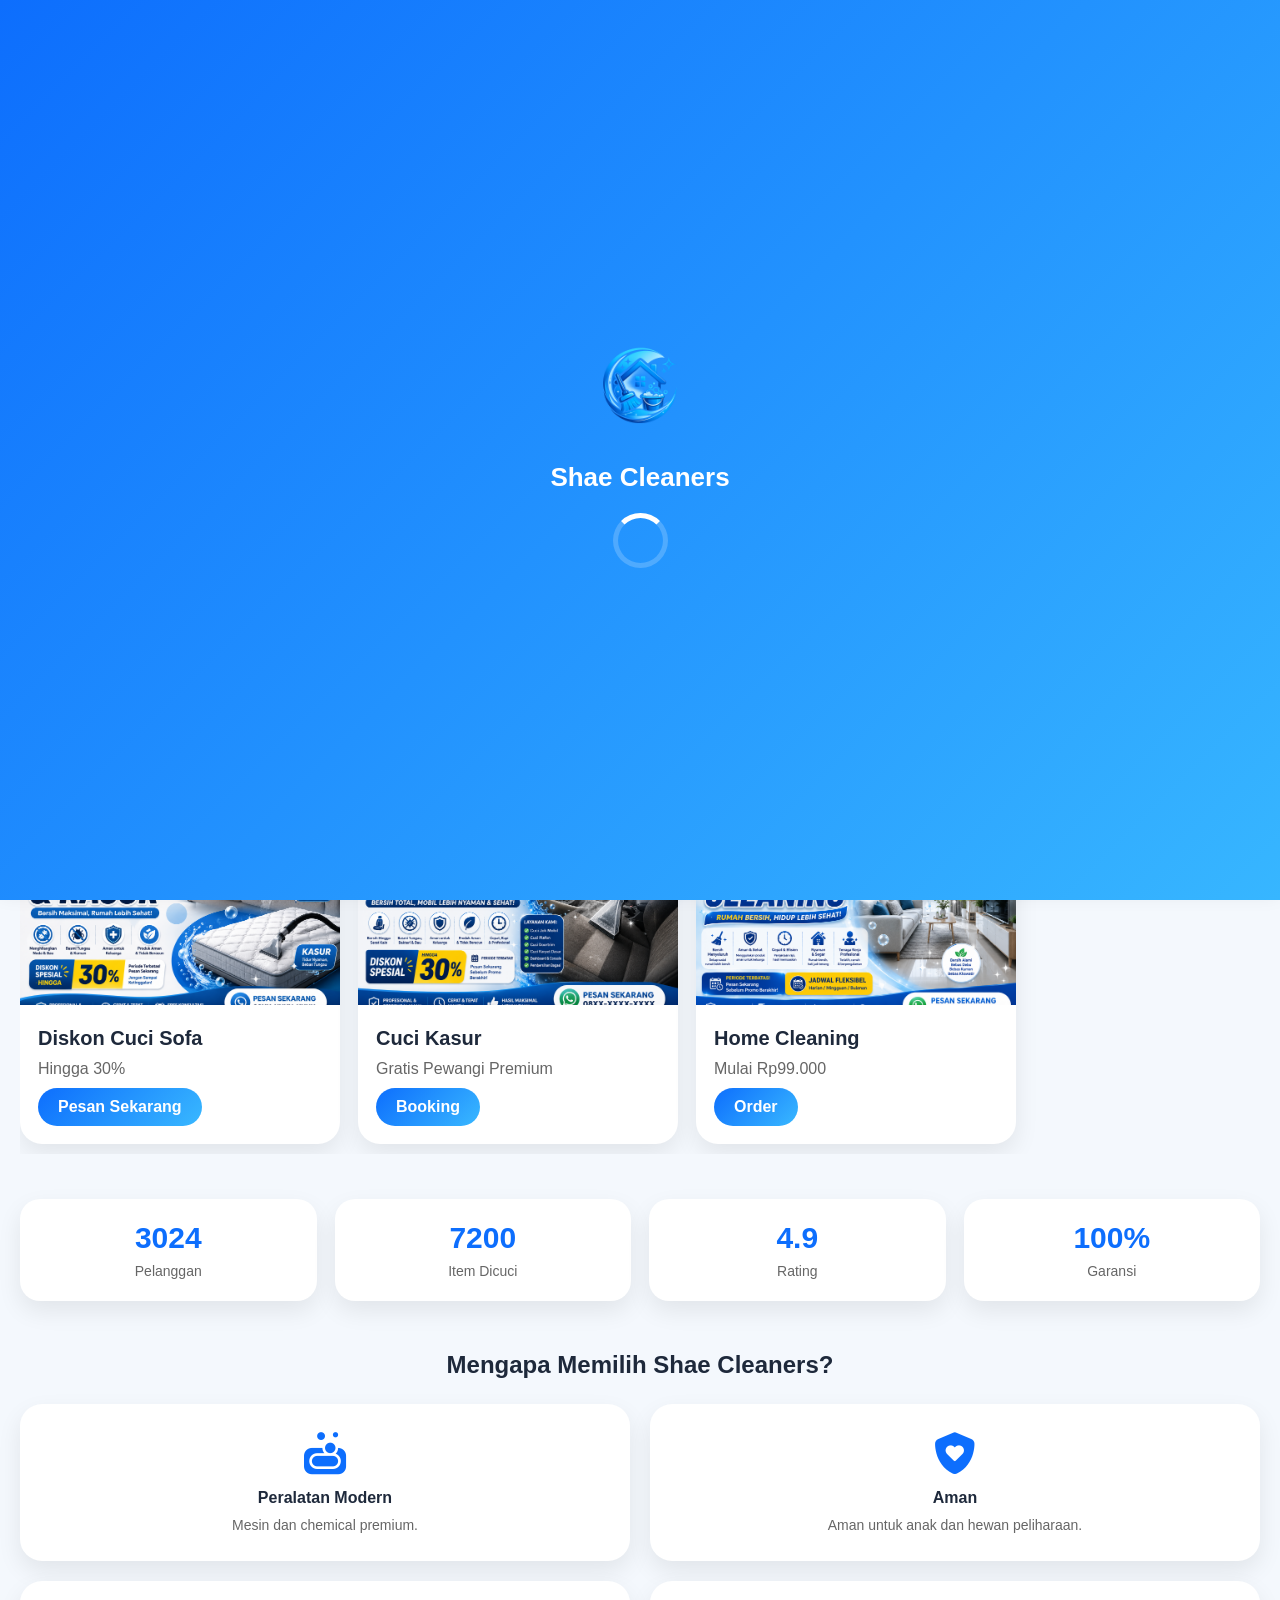
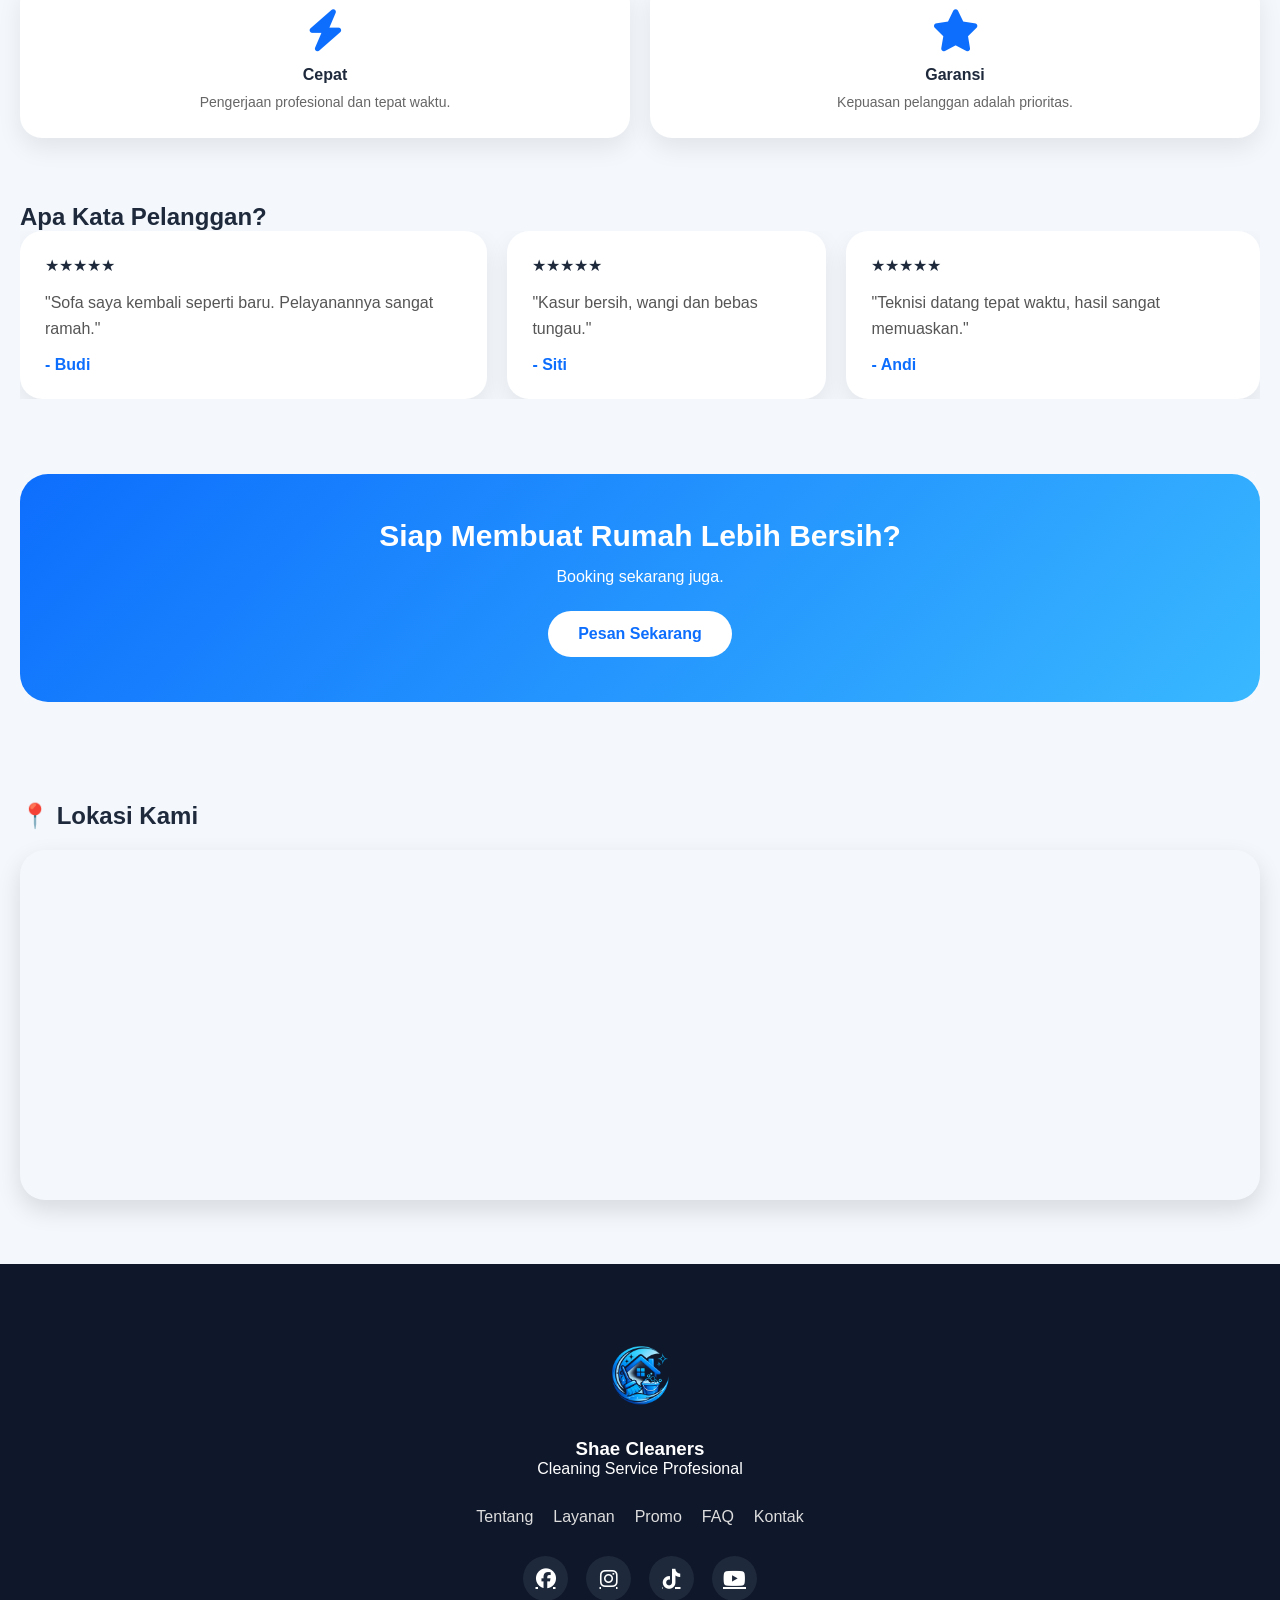
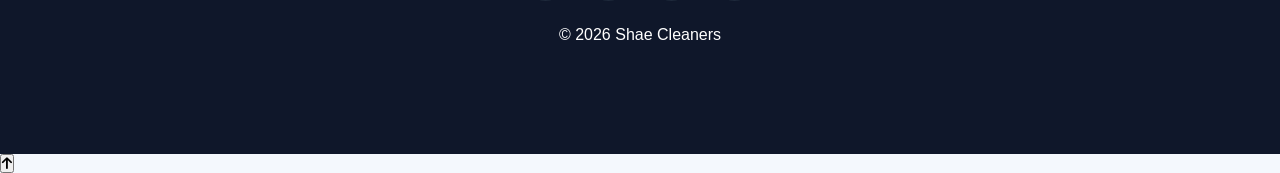
==== commit a22aa608: "Update index.html" ====
--- a/index.html
+++ b/index.html
@@ -20,603 +20,8 @@
 
 <link rel="stylesheet" href="https://cdnjs.cloudflare.com/ajax/libs/font-awesome/6.7.2/css/all.min.css">
 <link href="https://unpkg.com/aos@2.3.4/dist/aos.css" rel="stylesheet">
-<style>
-/*======================================
-ADMIN CHAT.CSS
-Shae Cleaners Premium
-======================================*/
-
-:root{
-
---primary:#0D6EFD;
---secondary:#38BDF8;
---success:#22C55E;
---danger:#EF4444;
-
---bg:#F4F8FC;
---white:#FFFFFF;
---text:#1E293B;
---grey:#64748B;
-
---shadow:0 10px 25px rgba(0,0,0,.08);
-
-}
-
-*{
-
-margin:0;
-padding:0;
-box-sizing:border-box;
-font-family:'Poppins',sans-serif;
-
-}
-
-body{
-
-background:var(--bg);
-height:100vh;
-overflow:hidden;
-
-}
-
-/*=========================
-LAYOUT
-=========================*/
-
-.chat-layout{
-
-display:grid;
-grid-template-columns:340px 1fr;
-height:100vh;
-
-}
-
-/*=========================
-SIDEBAR
-=========================*/
-
-.sidebar{
-
-background:#fff;
-border-right:1px solid #E5E7EB;
-display:flex;
-flex-direction:column;
-
-}
-
-.sidebar-header{
-
-padding:25px;
-text-align:center;
-border-bottom:1px solid #E5E7EB;
-
-}
-
-.sidebar-header img{
-
-width:75px;
-height:75px;
-border-radius:50%;
-margin-bottom:12px;
-
-}
-
-.sidebar-header h2{
-
-font-size:22px;
-color:var(--primary);
-
-}
-
-.sidebar-header p{
-
-font-size:14px;
-color:var(--grey);
-
-}
-
-/*=========================
-SEARCH
-=========================*/
-
-.search-box{
-
-padding:15px;
-position:relative;
-
-}
-
-.search-box input{
-
-width:100%;
-padding:14px 45px 14px 15px;
-border-radius:15px;
-border:1px solid #E5E7EB;
-outline:none;
-
-}
-
-.search-box i{
-
-position:absolute;
-right:30px;
-top:50%;
-transform:translateY(-50%);
-color:var(--grey);
-
-}
-
-/*=========================
-CUSTOMER LIST
-=========================*/
-
-.customer-list{
-
-flex:1;
-overflow-y:auto;
-
-}
-
-.customer-item{
-
-display:flex;
-align-items:center;
-gap:12px;
-
-padding:15px;
-
-cursor:pointer;
-
-border-bottom:1px solid #F1F5F9;
-
-transition:.3s;
-
-}
-
-.customer-item:hover{
-
-background:#EEF6FF;
-
-}
-
-.customer-item img{
-
-width:50px;
-height:50px;
-border-radius:50%;
-
-}
-
-.customer-info{
-
-flex:1;
-
-}
-
-.customer-info h4{
-
-font-size:16px;
-
-}
-
-.customer-info p{
-
-font-size:13px;
-color:var(--grey);
-
-}
-/*======================================
-CHAT AREA
-======================================*/
-
-.chat-area{
-
-display:flex;
-flex-direction:column;
-height:100vh;
-background:#F8FAFC;
-
-}
-
-.chat-topbar{
-
-display:flex;
-justify-content:space-between;
-align-items:center;
-
-padding:18px 25px;
-
-background:#fff;
-
-border-bottom:1px solid #E5E7EB;
-
-}
-
-.chat-messages{
-
-flex:1;
-
-overflow-y:auto;
-
-padding:20px;
-
-display:flex;
-flex-direction:column;
-
-gap:15px;
-
-}
-
-.message{
-
-display:flex;
-
-max-width:75%;
-
-animation:fadeIn .25s ease;
-
-}
-
-.message.user{
-
-align-self:flex-start;
-
-}
-
-.message.admin{
-
-align-self:flex-end;
-
-}
-
-.bubble{
-
-padding:14px 18px;
-
-border-radius:18px;
-
-font-size:14px;
-
-line-height:1.6;
-
-word-break:break-word;
-
-box-shadow:var(--shadow);
-
-}
-
-.message.user .bubble{
-
-background:#fff;
-
-color:var(--text);
-
-border-top-left-radius:5px;
-
-}
-
-.message.admin .bubble{
-
-background:linear-gradient(135deg,#0D6EFD,#38BDF8);
-
-color:#fff;
-
-border-top-right-radius:5px;
-
-}
-
-.time{
-
-margin-top:5px;
-
-font-size:11px;
-
-opacity:.7;
-
-}
-
-/*======================================
-INPUT
-======================================*/
-
-.chat-input{
-
-display:flex;
-
-align-items:center;
-
-gap:10px;
-
-padding:15px;
-
-background:#fff;
-
-border-top:1px solid #E5E7EB;
-
-}
-
-.chat-input input[type="text"]{
-
-flex:1;
-
-padding:14px 18px;
-
-border:1px solid #E5E7EB;
-
-border-radius:25px;
-
-outline:none;
-
-font-size:15px;
-
-}
-
-.icon-btn,
-.send-btn{
-
-width:46px;
-
-height:46px;
-
-border:none;
-
-border-radius:50%;
-
-cursor:pointer;
-
-display:flex;
-
-justify-content:center;
-
-align-items:center;
-
-font-size:18px;
-
-transition:.3s;
-
-}
-
-.icon-btn{
-
-background:#EEF4FF;
-
-color:var(--primary);
-
-}
-
-.send-btn{
-
-background:linear-gradient(135deg,#0D6EFD,#38BDF8);
-
-color:#fff;
-
-}
-
-.icon-btn:hover,
-.send-btn:hover{
-
-transform:scale(1.08);
-
-}
-
-/*======================================
-EMOJI PANEL
-======================================*/
-
-.emoji-panel{
-
-display:flex;
-
-flex-wrap:wrap;
-
-gap:10px;
-
-padding:15px;
-
-background:#fff;
-
-border-top:1px solid #E5E7EB;
-
-}
-
-.emoji{
-
-width:42px;
-
-height:42px;
-
-border:none;
-
-border-radius:12px;
-
-background:#F1F5F9;
-
-cursor:pointer;
-
-font-size:22px;
-
-transition:.3s;
-
-}
-
-.emoji:hover{
-
-background:#E2E8F0;
-
-}
-
-/*======================================
-WELCOME
-======================================*/
-
-.welcome-chat{
-
-margin:auto;
-
-text-align:center;
-
-color:#64748B;
-
-}
-
-.welcome-chat i{
-
-font-size:70px;
-
-margin-bottom:15px;
-
-color:#0D6EFD;
-
-}
-
-.welcome-chat h3{
-
-margin-bottom:10px;
-
-}
-
-/*======================================
-ANIMATION
-======================================*/
-
-@keyframes fadeIn{
-
-from{
-
-opacity:0;
-
-transform:translateY(12px);
-
-}
-
-to{
-
-opacity:1;
-
-transform:translateY(0);
-
-}
-
-}
-
-/*======================================
-RESPONSIVE
-======================================*/
-
-@media(max-width:900px){
-
-.chat-layout{
-
-grid-template-columns:1fr;
-
-}
-
-.sidebar{
-
-display:none;
-
-}
-
-}
-
-@media(max-width:480px){
-
-.chat-topbar{
-
-padding:15px;
-
-}
-
-.chat-input{
-
-padding:10px;
-
-}
-
-.chat-input input{
-
-font-size:14px;
-
-}
-
-.message{
-
-max-width:90%;
-
-}
-
-}
-
-/*======================================
-DARK MODE
-======================================*/
-
-body.dark{
-
-background:#0F172A;
-
-}
-
-body.dark .sidebar,
-body.dark .chat-topbar,
-body.dark .chat-input,
-body.dark .emoji-panel{
-
-background:#1E293B;
-
-}
-
-body.dark .chat-area{
-
-background:#0F172A;
-
-}
-
-body.dark .bubble{
-
-color:#fff;
-
-}
-
-body.dark .message.user .bubble{
-
-background:#334155;
-
-}
-
-body.dark input{
-
-background:#334155;
-
-color:#fff;
-
-border-color:#475569;
-
-}
-
-/*======================================
-SCROLLBAR
-======================================*/
-
-.chat-messages::-webkit-scrollbar,
-.customer-list::-webkit-scrollbar{
-
-width:6px;
-
-}
-
-.chat-messages::-webkit-scrollbar-thumb,
-.customer-list::-webkit-scrollbar-thumb{
-
-background:#0D6EFD;
-
-border-radius:20px;
-
-}</script>
 </head>
-
 <body>
-
 <!-- Splash Screen -->
 
 <div id="splash">
@@ -998,7 +403,7 @@
 
 </a>
 
-<a href="pages/chat.html">
+<a href="pages/chat-admin.html">
 
 <i class="fa-solid fa-user-shield"></i>
 
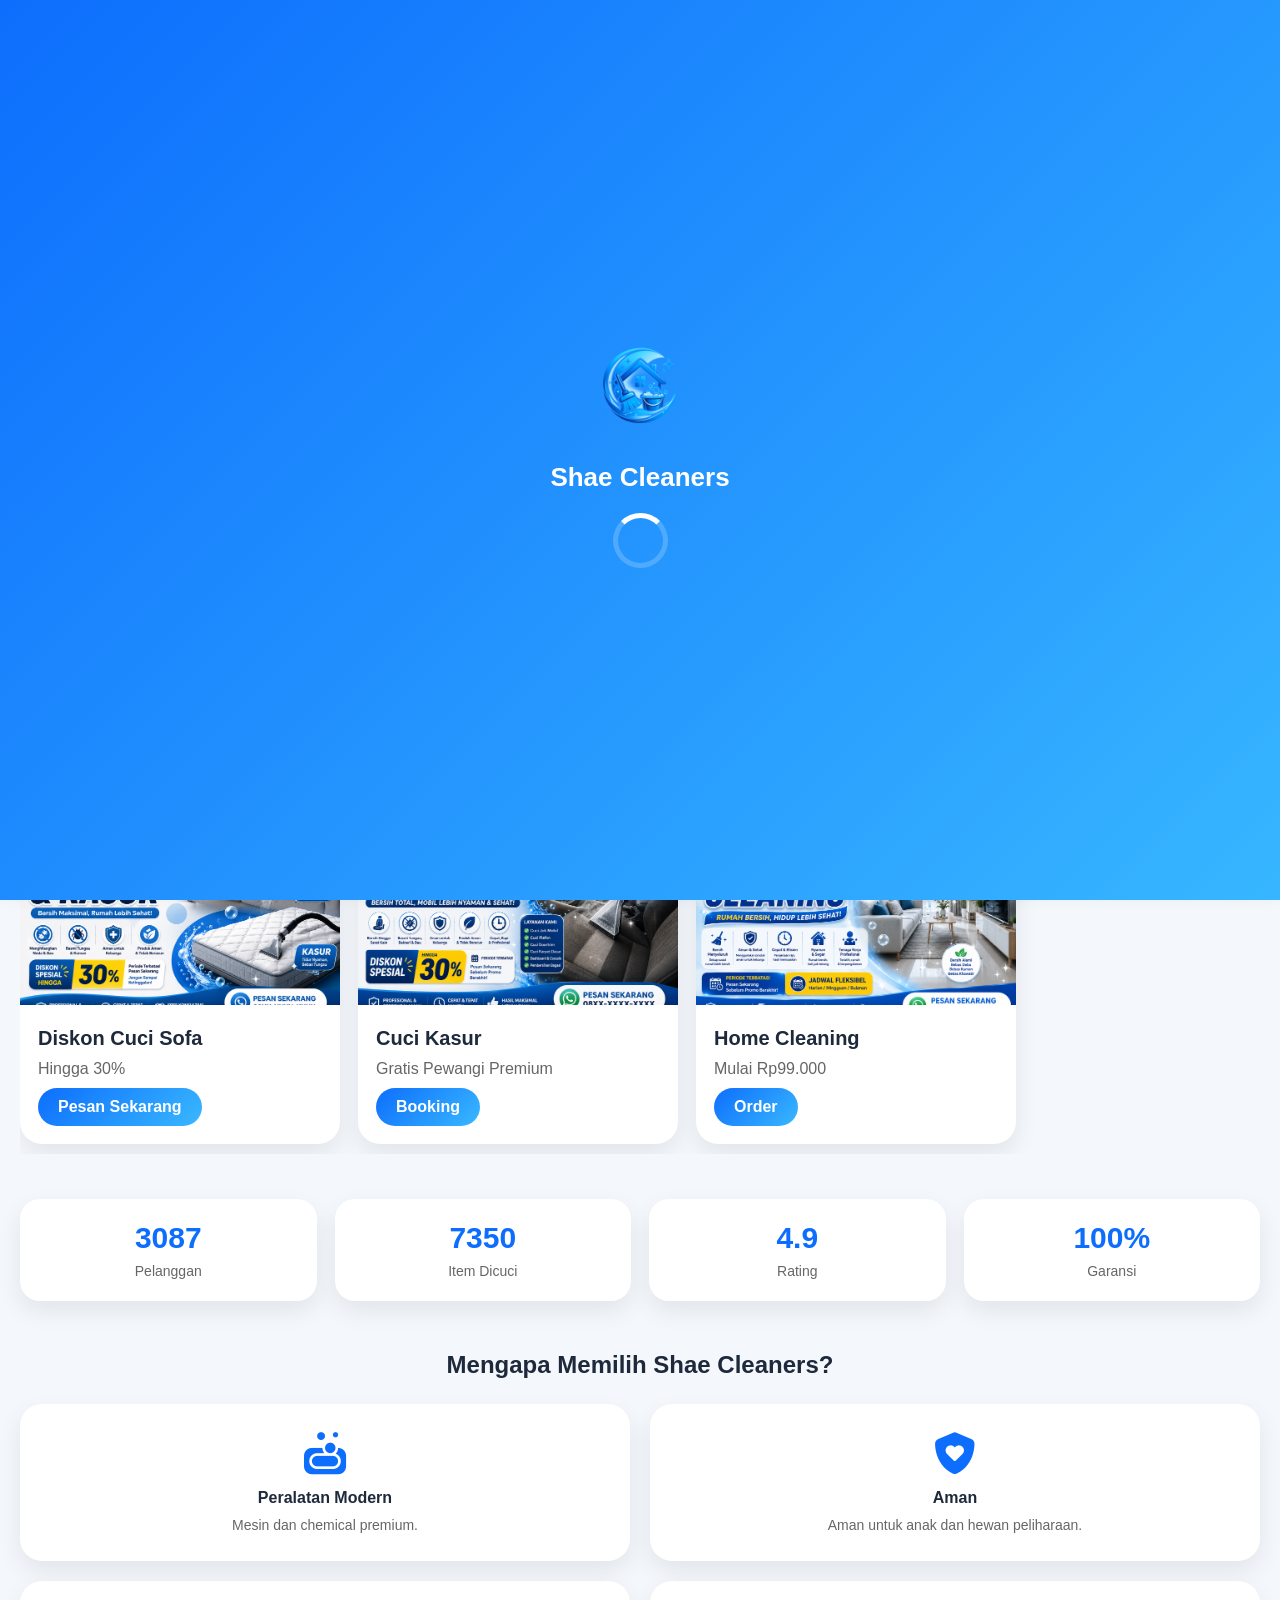
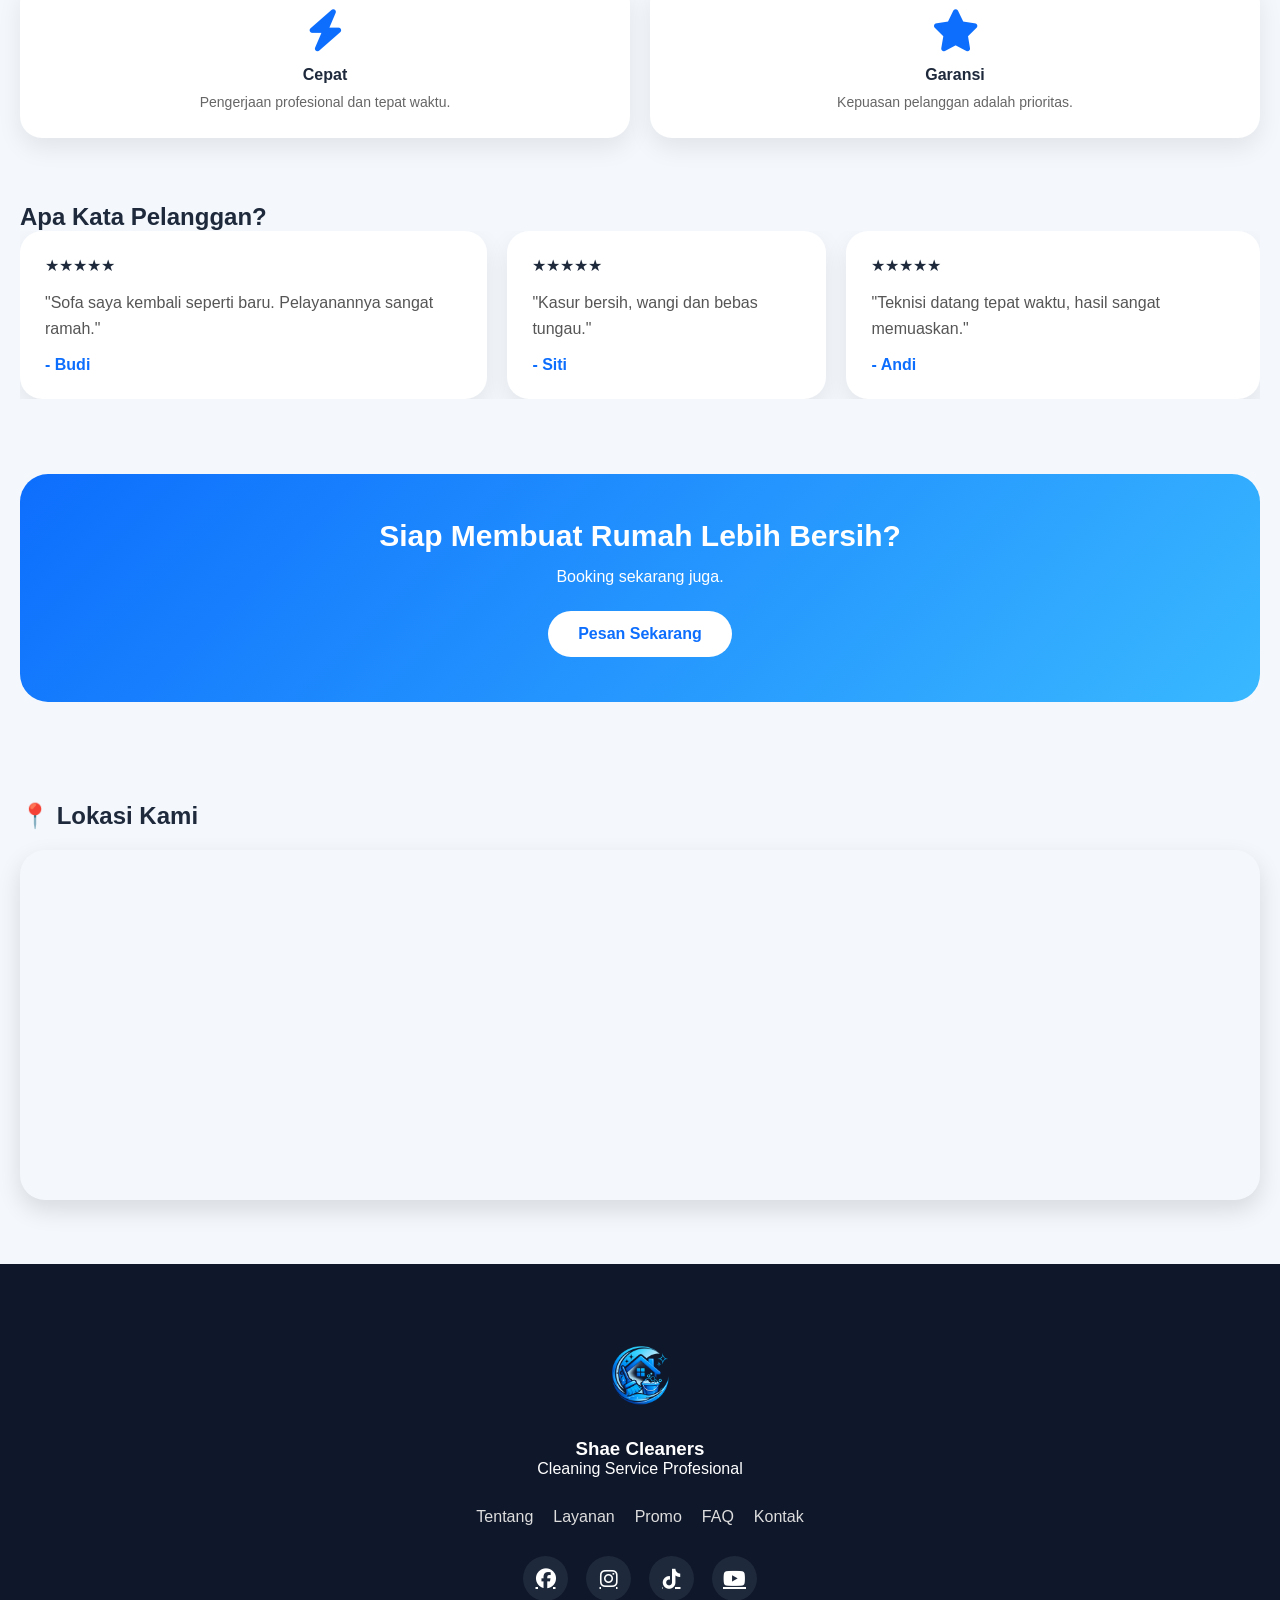
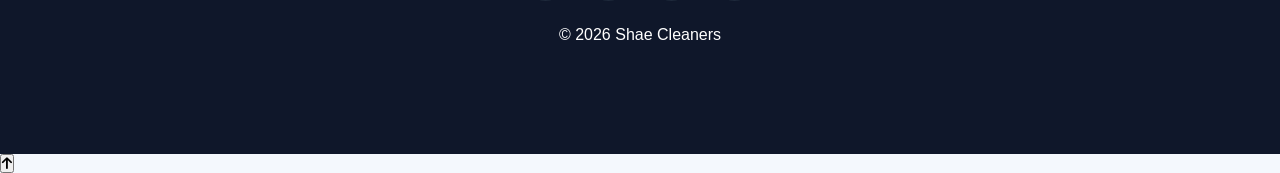
==== commit b819351f: "Update index.html" ====
--- a/index.html
+++ b/index.html
@@ -172,9 +172,9 @@
 
 <a href="pages/cuci-gorden.html" class="card">
 
-<img src="assets/icons/cuci-gorden.png">
-
-<span>Lainnya</span>
+<img src="assets/icons/gorden.png">
+
+<span>cuci gorden</span>
 
 </a>
 
